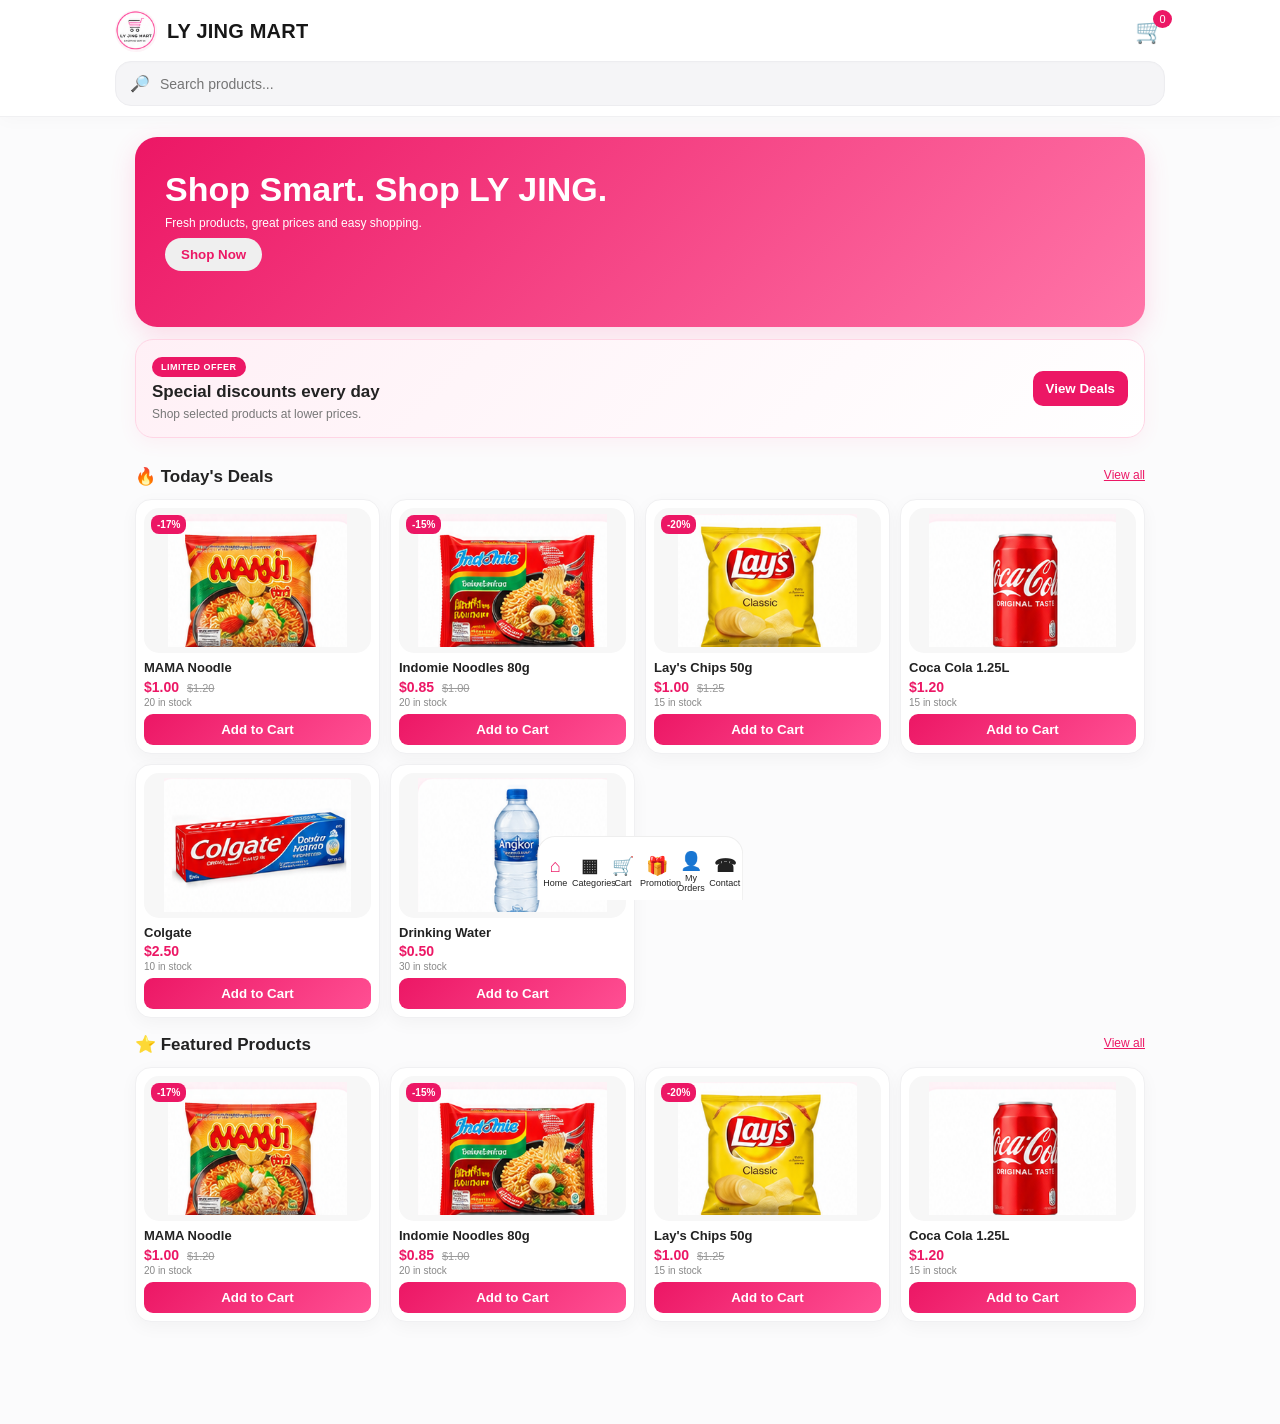
==== index.html @ b3706ae4 "Update index.html" ====
<!DOCTYPE html>
<html lang="en">
<head>
<meta charset="UTF-8">
<meta name="viewport" content="width=device-width,initial-scale=1">
<title>LY JING MART</title>
<style>
:root{--pink:#ec1765;--pink2:#ff4f93;--light:#fff0f6;--text:#171717;--muted:#777;--border:#eeeeef;--surface:#fff}
*{box-sizing:border-box}body{margin:0;background:#fbfbfc;font-family:Arial,sans-serif;color:var(--text);padding-bottom:82px;-webkit-font-smoothing:antialiased}
.top{background:#fff;padding:10px 12px;position:sticky;top:0;z-index:20;border-bottom:1px solid #f0f0f2;box-shadow:0 2px 18px #00000007}
.brand{display:flex;align-items:center;gap:10px}.brand img{width:42px;height:42px;border-radius:50%;object-fit:cover}.brand strong{font-size:20px;font-weight:800;letter-spacing:.2px;flex:1}.cart{font-size:24px;position:relative;cursor:pointer}.badge{position:absolute;right:-7px;top:-7px;background:var(--pink);color:#fff;border-radius:50%;font-size:11px;min-width:19px;text-align:center;padding:3px}
.search{margin-top:9px;background:#f5f5f7;border:1px solid #ededf0;border-radius:16px;padding:12px 14px;display:flex;gap:8px;box-shadow:inset 0 1px 2px #00000004}.search input{border:0;outline:0;background:none;width:100%;font-size:14px}
main{padding:10px 12px;max-width:680px;margin:auto}.banner{height:145px;border-radius:22px;background:linear-gradient(135deg,#ec1765,#ff75a8);box-shadow:0 8px 24px #ff4f9330;color:#fff;padding:25px 20px}.banner h1{margin:0;font-size:23px;line-height:1.1}.banner p{font-size:12px;margin:8px 0}.banner button{border:0;border-radius:20px;padding:9px 16px;color:var(--pink);font-weight:bold}
h2{font-size:17px;margin:16px 0 10px}.cats{display:flex;gap:14px;overflow:auto}.cat{min-width:70px;text-align:center;font-size:11px;cursor:pointer;color:#222}.cat div{width:68px;height:68px;margin:auto;border-radius:20px;background:var(--light);display:flex;align-items:center;justify-content:center;font-size:28px}.cat span{display:block;margin-top:6px}
.promoCard{margin:12px 0;background:linear-gradient(135deg,#fff0f6,#fff);border:1px solid #ffd5e5;border-radius:18px;padding:16px;display:flex;align-items:center;justify-content:space-between;gap:12px;box-shadow:0 5px 18px #ff4f9312}.promoCard h3{margin:5px 0;font-size:17px}.promoCard p{margin:0;color:#777;font-size:12px}.promoTag{display:inline-block;background:var(--pink);color:#fff;border-radius:20px;padding:5px 9px;font-size:9px;font-weight:800;letter-spacing:.5px}.promoCard button{border:0;background:var(--pink);color:#fff;border-radius:10px;padding:10px 13px;font-weight:bold;white-space:nowrap}.head{display:flex;align-items:center;justify-content:space-between}.head h2{margin-bottom:12px}.head a{font-size:12px;color:var(--pink)}
.products{display:grid;grid-template-columns:1fr 1fr;gap:10px}.card{background:#fff;border-radius:16px;padding:8px;box-shadow:0 5px 18px #0000000a;border:1px solid #f0f0f2;transition:.15s}.card:active{transform:scale(.98)}.photo{height:145px;position:relative;border-radius:15px;background:#f7f7f7;display:flex;align-items:center;justify-content:center;overflow:hidden}.photo img{width:92%;height:92%;object-fit:contain}.dealBadge{position:absolute;left:7px;top:7px;z-index:2;background:var(--pink);color:#fff;border-radius:8px;padding:4px 6px;font-size:10px;font-weight:800}.price del{font-size:11px;color:#999;font-weight:400;margin-left:4px}.emoji{font-size:52px}.name{font-size:13px;font-weight:700;margin-top:7px;line-height:1.2}.price{color:var(--pink);font-weight:800;margin-top:3px;font-size:14px}.stock{font-size:10px;color:#888;margin-top:2px}.add{width:100%;border:0;background:linear-gradient(135deg,#ec1765,#ff4f93);color:#fff;border-radius:9px;padding:8px;margin-top:6px;font-weight:bold;cursor:pointer}
.bottom{position:fixed;bottom:0;left:0;right:0;height:64px;background:#fff;border-top:1px solid #eee;display:flex;justify-content:space-around;z-index:30}.nav{border:0;background:none;color:#222;font-size:9px;font-weight:500;cursor:pointer;min-width:16.66%;padding:0}.nav b{color:#222}.nav b{color:inherit}.nav b{display:block;font-size:18px;margin:6px 0 1px}.active{color:#222!important}.nav b{color:#222}.nav.active b{color:var(--pink)}
.page{display:none}.page.active{display:block}.back{border:0;background:none;color:var(--pink);font-size:18px;padding:4px 0 12px;cursor:pointer}
.cartitem{background:#fff;border-radius:13px;padding:9px;margin-bottom:8px;display:flex;align-items:center;gap:10px}.cartpic{width:52px;height:52px;border-radius:10px;background:#f7f7f7;object-fit:contain}.ci{flex:1}.qty{display:flex;align-items:center;gap:6px;margin-top:5px}.qty button{border:0;background:var(--light);border-radius:7px;padding:4px 8px;font-size:14px}.remove{border:0;background:none;color:#999;font-size:18px}
.summary{background:#fff;border-radius:13px;padding:11px;margin-top:9px}.sumrow{display:flex;justify-content:space-between;margin:6px 0;font-size:13px}.total{font-size:16px;font-weight:bold;color:var(--pink);border-top:1px solid #eee;padding-top:10px}.checkout{background:var(--pink);color:#fff;border:0;border-radius:11px;padding:11px;width:100%;font-weight:bold;margin-top:9px;font-size:14px;cursor:pointer}
.form{background:#fff;border-radius:13px;padding:11px}.form label{font-size:11px;font-weight:bold;display:block;margin:9px 0 5px}.form input,.form select,.form textarea{width:100%;padding:9px;border:1px solid #ddd;border-radius:9px;font-size:14px}.form textarea{min-height:60px;resize:vertical}.choice{display:flex;gap:10px}.choice button{flex:1;padding:9px;border:1px solid #ddd;background:#fff;border-radius:9px}.choice button.selected{border-color:var(--pink);background:var(--light);color:var(--pink);font-weight:bold}
.modal{position:fixed;inset:0;background:#0008;z-index:50;display:none;align-items:flex-end}.modal.show{display:flex}.sheet{background:#fff;width:100%;max-height:90vh;overflow:auto;border-radius:20px 20px 0 0;padding:18px}.sheet .bigpic{height:230px;text-align:center}.sheet .bigpic img{height:100%;max-width:100%;object-fit:contain}.close{float:right;border:0;background:#eee;border-radius:50%;width:32px;height:32px}
.contactBtn{display:block;text-decoration:none;background:var(--light);color:#222;border:1px solid #ffd1e2;border-radius:11px;padding:12px;margin-top:10px;font-weight:bold}.contactBtn:hover{background:#ffe5ef}
.empty{text-align:center;padding:45px 20px;color:#777;background:#fff;border-radius:16px;border:1px solid #eee}.success{text-align:center;background:#fff;border-radius:16px;padding:24px 16px;margin-top:14px;box-shadow:0 5px 20px #00000008}.success .check{font-size:50px;color:#2dbb70}
@media(min-width:700px){main{max-width:1050px;margin:auto;padding:20px}.top{padding-left:max(15px,calc((100% - 1050px)/2));padding-right:max(15px,calc((100% - 1050px)/2))}.products{grid-template-columns:repeat(4,1fr)}.cats{justify-content:flex-start}.banner{height:190px;padding:34px 30px}.banner h1{font-size:34px}.bottom{max-width:700px;left:50%;right:auto;transform:translateX(-50%);border:1px solid #eee;border-bottom:0;border-radius:18px 18px 0 0}}
@media(max-width:420px){
  body{padding-bottom:70px}
  main{padding:8px 10px}
  .top{padding:9px 10px}
  .brand img{width:40px;height:40px}
  .brand strong{font-size:18px}
  .search{padding:9px 11px}
  .banner{height:135px;padding:19px 16px;border-radius:18px}
  .banner h1{font-size:22px}
  .banner p{font-size:11px}
  .banner button{padding:8px 13px;font-size:12px}
  h2{font-size:16px;margin:14px 0 9px}
  .products{gap:8px}
  .card{padding:7px;border-radius:14px}
  .photo{height:132px;border-radius:12px}
  .photo img{width:94%;height:94%}
  .name{font-size:12px;margin-top:6px}
  .price{font-size:13px}
  .stock{font-size:9px}
  .add{padding:7px 4px;font-size:11px;margin-top:5px}
  .promoCard{padding:11px;margin:10px 0;border-radius:14px}
  .promoCard h3{font-size:14px}
  .promoCard p{font-size:10px}
  .promoCard button{padding:8px 10px;font-size:11px}
  .bottom{height:64px}
  .cartitem{padding:8px;margin-bottom:7px}
  .cartpic{width:48px;height:48px}
  .ci b{font-size:12px}
  .qty button{padding:3px 7px;font-size:13px}
  .summary{padding:9px;margin-top:7px}
  .sumrow{font-size:12px;margin:5px 0}
  .total{font-size:15px}
  .checkout{padding:10px;font-size:13px;margin-top:7px}
  .form{padding:9px}
  .form label{margin:7px 0 4px}
  .form input,.form select,.form textarea{padding:8px;font-size:13px}
  .form textarea{min-height:52px}
  .success{padding:20px 14px;margin-top:10px}
  .success .check{font-size:46px}
}
.categoryProductsTitle{font-size:17px;font-weight:800;margin:20px 0 12px}
</style>
</head>
<body>
<header class="top">
<div class="brand"><img src="logo.png" onerror="this.style.display='none'"><strong>LY JING MART</strong><div class="cart" onclick="openPage('cart')">🛒<span class="badge" id="count">0</span></div></div>
<div class="search">🔎<input id="search" placeholder="Search products..."></div>
</header>

<main>
<section id="home" class="page active">
<section class="banner"><h1>Shop Smart. Shop LY JING.</h1><p>Fresh products, great prices and easy shopping.</p><button onclick="document.getElementById('products').scrollIntoView({behavior:'smooth'})">Shop Now</button></section>

<div class="promoCard">
  <div><div class="promoTag">LIMITED OFFER</div><h3>Special discounts every day</h3><p>Shop selected products at lower prices.</p></div>
  <button onclick="openPage('promotion')">View Deals</button>
</div>
<div class="head"><h2>🔥 Today's Deals</h2><a href="#" onclick="showAllProducts();return false;">View all</a></div><div class="products" id="products"></div>
<div class="head"><h2>⭐ Featured Products</h2><a href="#" onclick="showAllProducts();return false;">View all</a></div><div class="products" id="featured"></div>
</section>

<section id="categories" class="page">
<button class="back" onclick="openPage('home')">← Home</button>
<h2>Categories</h2><p style="color:#777;font-size:13px;margin-top:-5px">Browse products by category</p>
<div class="cats" style="display:grid;grid-template-columns:repeat(3,1fr);gap:18px;overflow:visible">
<div class="cat" onclick="filterCategory('Food')"><div>🍜</div><span>Food</span></div>
<div class="cat" onclick="filterCategory('Drinks')"><div>🥤</div><span>Drinks</span></div>
<div class="cat" onclick="filterCategory('Snacks')"><div>🍿</div><span>Snacks</span></div>
<div class="cat" onclick="filterCategory('Personal Care')"><div>🧴</div><span>Personal Care</span></div>
<div class="cat" onclick="filterCategory('Home')"><div>🏠</div><span>Home</span></div>
<div class="cat" onclick="filterCategory('Baby')"><div>👶</div><span>Baby</span></div>
<div class="cat" onclick="filterDiscounts()"><div style="background:#ffe0ec">🏷️</div><span>Discount</span></div>
</div>
<div id="categoryProducts" style="margin-top:24px"></div>
</section>

<section id="cart" class="page"><button class="back" onclick="openPage('home')">← Continue Shopping</button><h2>Shopping Cart</h2><div id="cartList"></div><div id="cartSummary"></div></section>

<section id="checkoutPage" class="page"><button class="back" onclick="openPage('cart')">← Cart</button><h2>Checkout</h2>
<div class="form">
<label>Full Name</label><input id="customerName" placeholder="Your name">
<label>Phone *</label><input id="customerPhone" type="tel" placeholder="Phone number">
<label>Delivery or Pickup</label><div class="choice"><button id="deliveryBtn" class="selected" onclick="setMethod('Delivery')">🚚 Delivery</button><button id="pickupBtn" onclick="setMethod('Pickup')">🏪 Pickup</button></div>
<div id="deliveryFields"><label>Province</label><select id="province"><option value="">Select province</option><option>Phnom Penh</option><option>Banteay Meanchey</option><option>Battambang</option><option>Kampong Cham</option><option>Kampong Chhnang</option><option>Kampong Speu</option><option>Kampong Thom</option><option>Kampot</option><option>Kandal</option><option>Kep</option><option>Koh Kong</option><option>Kratie</option><option>Mondulkiri</option><option>Oddar Meanchey</option><option>Pailin</option><option>Preah Sihanouk</option><option>Preah Vihear</option><option>Pursat</option><option>Ratanakiri</option><option>Siem Reap</option><option>Stung Treng</option><option>Svay Rieng</option><option>Takeo</option><option>Tboung Khmum</option></select></div>
<div id="pickupFields" style="display:none"><label>Pickup location</label><div>LY JING MART pickup point — <a href="https://maps.app.goo.gl/8E3JCaY7MLfHdtUB6?g_st=ic" target="_blank">Open map</a></div></div>
<label>Remark / House number / Street / Landmark</label><textarea id="remark" placeholder="Example: House 25, Street 271, near..."></textarea>
</div>
<div id="checkoutSummary" class="summary"></div><button class="checkout" onclick="placeOrder()">Confirm Order</button>
</section>

<section id="success" class="page"><div class="success"><div class="check">✓</div><h2>Order Placed Successfully!</h2><p id="orderNumber"></p><p>Thank you for your order. We will contact you soon.</p><button class="checkout" onclick="openPage('home')">Continue Shopping</button></div></section>


<section id="contact" class="page">
<button class="back" onclick="openPage('home')">← Home</button>
<h2>Contact LY JING MART</h2>
<div class="summary">
  <h3 style="margin-top:0">Contact LY JING MART</h3>
  <p style="color:#666">For orders, delivery and product information.</p>
  <a class="contactBtn" href="tel:069875200">📞 Call 069 875 200</a>
  <a class="contactBtn" href="https://t.me/lyjingmart" target="_blank">✈️ Telegram @lyjingmart</a>
  <a class="contactBtn" href="https://www.facebook.com/share/1EiS7bVU8i/?mibextid=wwXIfr" target="_blank">f Facebook</a>
</div>
<div class="summary">
  <b>Pickup Location</b>
  <p>LY JING MART pickup point</p>
  <a href="https://maps.app.goo.gl/8E3JCaY7MLfHdtUB6?g_st=ic" target="_blank">📍 Open Google Maps</a>
</div>
</section>

<section id="promotion" class="page"><button class="back" onclick="openPage('home')">← Home</button><h2>🎁 Promotion</h2><div class="banner"><h2>Special Offers</h2><p>Check LY JING MART for our latest promotions.</p><button class="checkout" onclick="openPage('contact')">Contact Us</button></div></section>
<section id="orders" class="page"><h2>👤 My Orders</h2><div class="empty">Your orders will appear here.</div></section>
</main>

<nav class="bottom">
<button class="nav active" onclick="openPage('home',this)"><b>⌂</b>Home</button>
<button class="nav" onclick="openPage('categories',this)"><b>▦</b>Categories</button>
<button class="nav" onclick="openPage('cart',this)"><b>🛒</b>Cart</button>
<button class="nav" onclick="openPage('promotion',this)"><b>🎁</b>Promotion</button>
<button class="nav" onclick="openPage('orders',this)"><b>👤</b>My Orders</button>
<button class="nav" onclick="openPage('contact',this)"><b>☎</b>Contact</button>
</nav>

<div id="productModal" class="modal" onclick="if(event.target===this)closeModal()"><div class="sheet"><button class="close" onclick="closeModal()">✕</button><div id="detail"></div></div></div>

<script src="https://telegram.org/js/telegram-web-app.js"></script>
<script>
const ORDER_API_URL="https://script.google.com/macros/s/AKfycbz5xwcHaE1sLcV_9Fpp8_5-9snWlYZa6lJSLKM-M2pgAH6VmWHIvnVwhT84BG8kj/exec";
const tg=window.Telegram?.WebApp||null;
if(tg){tg.ready();tg.expand();}
const TELEGRAM_INIT_DATA=tg?tg.initData:"";
const products=[
{id:1,name:"MAMA Noodle",price:1,oldPrice:1.2,cat:"Food",img:"mama.png",e:"🍜",stock:20},
{id:2,name:"Indomie Noodles 80g",price:.85,oldPrice:1,cat:"Food",img:"indomie.png",e:"🍜",stock:20},
{id:3,name:"Lay's Chips 50g",price:1,oldPrice:1.25,cat:"Snacks",img:"lays.png",e:"🥔",stock:15},
{id:4,name:"Coca Cola 1.25L",price:1.2,cat:"Drinks",img:"coke.png",e:"🥤",stock:15},
{id:5,name:"Colgate",price:2.5,cat:"Personal Care",img:"colgate.png",e:"🪥",stock:10},
{id:6,name:"Drinking Water",price:.5,cat:"Drinks",img:"water.png",e:"💧",stock:30}
];
let cart=JSON.parse(localStorage.getItem("lyjing_cart")||"[]");
let method="Delivery";

function save(){localStorage.setItem("lyjing_cart",JSON.stringify(cart));updateCount()}
function updateCount(){count.textContent=cart.reduce((s,x)=>s+x.qty,0)}
function card(p){const disc=p.oldPrice&&p.oldPrice>p.price?Math.round((1-p.price/p.oldPrice)*100):0;return `<div class="card" onclick="openDetail(${p.id})"><div class="photo">${disc?`<span class="dealBadge">-${disc}%</span>`:""}<img src="${p.img}" onerror="this.outerHTML='<div class=emoji>${p.e}</div>'"></div><div class="name">${p.name}</div><div class="price">$${p.price.toFixed(2)} ${p.oldPrice&&p.oldPrice>p.price?`<del>$${p.oldPrice.toFixed(2)}</del>`:""}</div><div class="stock">${p.stock} in stock</div><button class="add" onclick="event.stopPropagation();add(${p.id})">Add to Cart</button></div>`}
function render(a=products){productsBox.innerHTML=a.map(card).join("");featured.innerHTML=a.slice(0,4).map(card).join("")}
function showAllProducts(){render(products);document.getElementById("products").scrollIntoView({behavior:"smooth"});}
function filterCategory(cat){
  const filtered=products.filter(p=>p.cat===cat);
  categoryProducts.innerHTML=filtered.length
    ? '<div class="products">'+filtered.map(card).join("")+'</div>'
    : '<div class="empty">No products in this category yet.</div>';
  categoryProducts.scrollIntoView({behavior:"smooth",block:"start"});
}
function filterDiscounts(){
  const filtered=products.filter(p=>p.oldPrice&&p.oldPrice>p.price);
  categoryProducts.innerHTML='<h3 style="margin:0 0 12px">🏷️ Discount Products</h3><div class="products">'+filtered.map(card).join("")+'</div>';
  categoryProducts.scrollIntoView({behavior:"smooth",block:"start"});
}
function add(id){let p=products.find(x=>x.id===id),x=cart.find(x=>x.id===id);if(x)x.qty++;else cart.push({id:p.id,name:p.name,price:p.price,img:p.img,e:p.e,qty:1});save()}
function openDetail(id){let p=products.find(x=>x.id===id);detail.innerHTML=`<div class="bigpic"><img src="${p.img}" onerror="this.outerHTML='<div class=emoji>${p.e}</div>'"></div><h2>${p.name}</h2><div class="price">$${p.price.toFixed(2)}</div><div class="stock">${p.stock} in stock</div><button class="checkout" onclick="add(${p.id});closeModal()">Add to Cart</button>`;productModal.classList.add("show")}
function closeModal(){productModal.classList.remove("show")}
function openPage(id,btn){document.querySelectorAll(".page").forEach(x=>x.classList.remove("active"));document.getElementById(id).classList.add("active");document.querySelectorAll(".nav").forEach(x=>x.classList.remove("active"));if(btn)btn.classList.add("active");else if(id==="categories")document.querySelectorAll(".nav")[1].classList.add("active");if(id==="cart")renderCart();if(id==="checkoutPage")renderCheckout();window.scrollTo(0,0)}
function renderCart(){if(!cart.length){cartList.innerHTML='<div class="empty">Your cart is empty.</div>';cartSummary.innerHTML="";return}cartList.innerHTML=cart.map(x=>`<div class="cartitem"><img class="cartpic" src="${x.img}" onerror="this.style.display='none'"><div class="ci"><b>${x.name}</b><div class="price">$${x.price.toFixed(2)}</div><div class="qty"><button onclick="changeQty(${x.id},-1)">−</button><span>${x.qty}</span><button onclick="changeQty(${x.id},1)">+</button><button class="remove" onclick="removeItem(${x.id})">🗑</button></div></div></div>`).join("");let subtotal=cart.reduce((s,x)=>s+x.price*x.qty,0);cartSummary.innerHTML=`<div class="summary"><div class="sumrow"><span>Items</span><span>$${subtotal.toFixed(2)}</span></div><div class="sumrow"><span>Delivery fee</span><span>Calculated at checkout</span></div><div class="sumrow total"><span>Total</span><span>$${subtotal.toFixed(2)}</span></div><button class="checkout" onclick="openPage('checkoutPage')">Checkout →</button></div>`}
function changeQty(id,n){let x=cart.find(x=>x.id===id);if(!x)return;x.qty+=n;if(x.qty<=0)cart=cart.filter(x=>x.id!==id);save();renderCart()}
function removeItem(id){cart=cart.filter(x=>x.id!==id);save();renderCart()}
function setMethod(m){method=m;deliveryBtn.classList.toggle("selected",m==="Delivery");pickupBtn.classList.toggle("selected",m==="Pickup");deliveryFields.style.display=m==="Delivery"?"block":"none";pickupFields.style.display=m==="Pickup"?"block":"none";renderCheckout()}
function deliveryFee(){if(method==="Pickup")return 0;return province.value==="Phnom Penh"?1.5:2.5}
function renderCheckout(){let sub=cart.reduce((s,x)=>s+x.price*x.qty,0),fee=deliveryFee();checkoutSummary.innerHTML=`<div class="sumrow"><span>Items</span><span>$${sub.toFixed(2)}</span></div><div class="sumrow"><span>Delivery Fee</span><span>$${fee.toFixed(2)}</span></div><div class="sumrow total"><span>Total</span><span>$${(sub+fee).toFixed(2)}</span></div>`}
async function placeOrder(){
if(!cart.length){alert("Your cart is empty.");return}
if(!TELEGRAM_INIT_DATA){alert("Please open LY JING MART from Telegram using the Shop Now button.");return}
if(!customerPhone.value.trim()){alert("Please enter your phone number.");customerPhone.focus();return}
if(method==="Delivery"&&!province.value){alert("Please select your province.");province.focus();return}

const subtotal=cart.reduce((sum,x)=>sum+x.price*x.qty,0);
const fee=deliveryFee();
const total=Number((subtotal+fee).toFixed(2));
const tgUser=tg?.initDataUnsafe?.user||{};
const orderId="LJM"+Date.now().toString().slice(-6);

const order={
 orderId:orderId,
 customer:{
   name:customerName.value.trim()||[tgUser.first_name||"",tgUser.last_name||""].join(" ").trim(),
   phone:customerPhone.value.trim()
 },
 delivery:method,
 province:method==="Pickup"?"":province.value,
 deliveryFee:fee,
 subtotal:subtotal,
 total:total,
 note:remark.value.trim(),
 items:cart.map(x=>({id:x.id,name:x.name,price:x.price,qty:x.qty}))
};

try{
 const btn=document.querySelector('#checkoutPage .checkout');
 if(btn)btn.disabled=true;
 if(btn)btn.textContent="Sending Order...";
 const response=await fetch(ORDER_API_URL,{
   method:"POST",
   headers:{"Content-Type":"text/plain;charset=utf-8"},
   body:JSON.stringify({initData:TELEGRAM_INIT_DATA,order:order})
 });
 const result=await response.json();
 if(!result.success) throw new Error(result.error||"Order server rejected the order.");
 cart=[];save();
 orderNumber.textContent="Order Number: #"+(result.orderId||orderId);
 openPage("success");
}catch(error){
 console.error(error);
 alert("Order could not be sent.\n\n"+error.message);
}finally{
 const btn=document.querySelector('#checkoutPage .checkout');
 if(btn){btn.disabled=false;btn.textContent="Confirm Order";}
}
}
const categoryProducts=document.getElementById("categoryProducts"),productsBox=document.getElementById("products"),featured=document.getElementById("featured"),count=document.getElementById("count"),cartList=document.getElementById("cartList"),cartSummary=document.getElementById("cartSummary"),checkoutSummary=document.getElementById("checkoutSummary"),productModal=document.getElementById("productModal"),detail=document.getElementById("detail"),deliveryBtn=document.getElementById("deliveryBtn"),pickupBtn=document.getElementById("pickupBtn"),deliveryFields=document.getElementById("deliveryFields"),pickupFields=document.getElementById("pickupFields"),province=document.getElementById("province"),customerPhone=document.getElementById("customerPhone"),customerName=document.getElementById("customerName"),remark=document.getElementById("remark"),orderNumber=document.getElementById("orderNumber");
document.getElementById("search").oninput=e=>{let q=e.target.value.toLowerCase();render(products.filter(p=>(p.name+" "+p.cat).toLowerCase().includes(q)))};
province.onchange=renderCheckout;
render();updateCount();
</script>
</body></html>
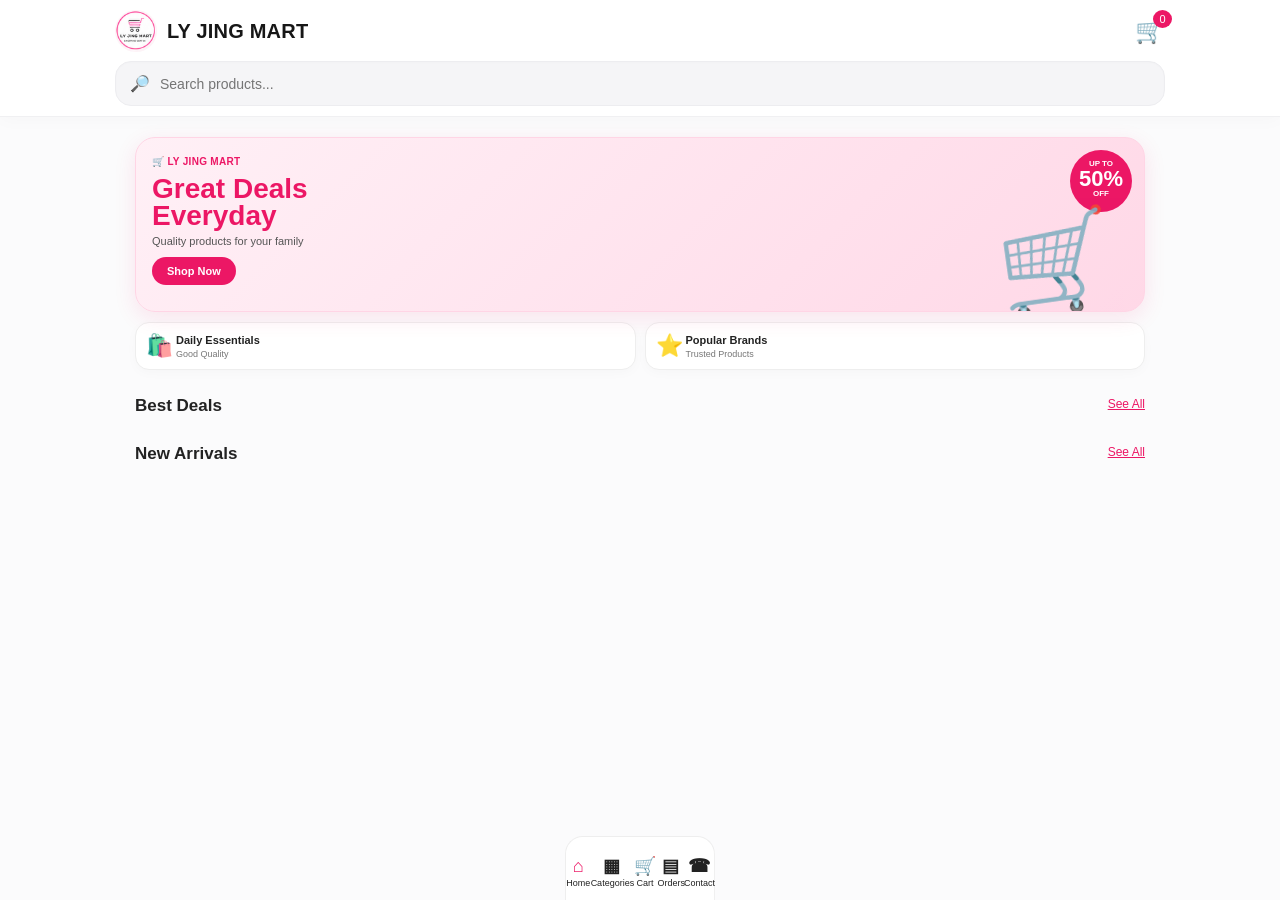
==== commit a51b5d22: "Update index.html" ====
--- a/index.html
+++ b/index.html
@@ -65,7 +65,17 @@
 }
 .categoryProductsTitle{font-size:17px;font-weight:800;margin:20px 0 12px}
 </style>
-</head>
+<style>
+.hero{height:175px;border-radius:20px;background:linear-gradient(135deg,#fff0f6,#ffd8e7);position:relative;overflow:hidden;padding:18px 16px;box-shadow:0 6px 22px #ec17651a;border:1px solid #ffd5e5}
+.heroText{position:relative;z-index:3}.heroBrand{font-size:10px;font-weight:800;color:#ec1765;letter-spacing:.3px}.hero h1{margin:8px 0 5px;font-size:28px;line-height:.98;color:#ec1765}.hero p{margin:0 0 10px;font-size:11px;color:#555}.hero button{border:0;background:#ec1765;color:#fff;border-radius:18px;padding:8px 15px;font-weight:800;font-size:11px}.heroDeal{position:absolute;right:12px;top:12px;background:#ec1765;color:#fff;border-radius:50%;width:62px;height:62px;text-align:center;padding-top:10px;font-size:8px;font-weight:700;line-height:1}.heroDeal strong{font-size:22px}.heroBasket{position:absolute;right:28px;bottom:-8px;font-size:95px;transform:rotate(-8deg);opacity:.9}
+.quickTiles{display:grid;grid-template-columns:1fr 1fr;gap:9px;margin:10px 0}.quickTile{background:#fff;border:1px solid #eee;border-radius:14px;padding:10px;display:grid;grid-template-columns:30px 1fr;align-items:center;box-shadow:0 3px 12px #00000006}.quickTile span{grid-row:1/3;font-size:22px}.quickTile b{font-size:11px}.quickTile small{font-size:9px;color:#777;margin-top:2px}
+.categoryGrid{display:grid;grid-template-columns:repeat(2,1fr);gap:10px}.categoryCard{background:#fff;border:1px solid #eee;border-radius:16px;padding:13px;text-align:center;box-shadow:0 4px 14px #00000007;cursor:pointer}.categoryCard div{height:88px;border-radius:13px;background:#f8f8fa;display:flex;align-items:center;justify-content:center;font-size:45px;margin-bottom:7px}.categoryCard b{font-size:12px}.discountCat div{background:#fff0f6;color:#ec1765}
+.cartTitle{display:flex;align-items:center;justify-content:space-between}
+.checkoutTitle{font-size:20px;font-weight:800;margin:6px 0 14px}
+.orderReview{background:#fff;border:1px solid #eee;border-radius:14px;padding:10px;margin-top:10px}
+.reviewItem{display:flex;align-items:center;gap:8px;padding:7px 0;border-bottom:1px solid #f0f0f0}.reviewItem:last-child{border-bottom:0}.reviewItem img{width:40px;height:40px;object-fit:contain;background:#f7f7f7;border-radius:8px}.reviewItem .rv{flex:1;font-size:11px}.reviewItem .rv small{display:block;color:#888;margin-top:2px}
+@media(max-width:420px){.hero{height:150px;padding:15px}.hero h1{font-size:24px}.heroDeal{width:55px;height:55px;font-size:7px}.heroDeal strong{font-size:19px}.heroBasket{font-size:78px;right:20px}.quickTile{padding:8px}.categoryCard div{height:72px;font-size:38px}}
+</style></head>
 <body>
 <header class="top">
 <div class="brand"><img src="logo.png" onerror="this.style.display='none'"><strong>LY JING MART</strong><div class="cart" onclick="openPage('cart')">🛒<span class="badge" id="count">0</span></div></div>
@@ -74,29 +84,42 @@
 
 <main>
 <section id="home" class="page active">
-<section class="banner"><h1>Shop Smart. Shop LY JING.</h1><p>Fresh products, great prices and easy shopping.</p><button onclick="document.getElementById('products').scrollIntoView({behavior:'smooth'})">Shop Now</button></section>
-
-<div class="promoCard">
-  <div><div class="promoTag">LIMITED OFFER</div><h3>Special discounts every day</h3><p>Shop selected products at lower prices.</p></div>
-  <button onclick="openPage('promotion')">View Deals</button>
-</div>
-<div class="head"><h2>🔥 Today's Deals</h2><a href="#" onclick="showAllProducts();return false;">View all</a></div><div class="products" id="products"></div>
-<div class="head"><h2>⭐ Featured Products</h2><a href="#" onclick="showAllProducts();return false;">View all</a></div><div class="products" id="featured"></div>
+<section class="hero">
+  <div class="heroText">
+    <div class="heroBrand">🛒 LY JING MART</div>
+    <h1>Great Deals<br>Everyday</h1>
+    <p>Quality products for your family</p>
+    <button onclick="showAllProducts()">Shop Now</button>
+  </div>
+  <div class="heroDeal">UP TO<br><strong>50%</strong><br>OFF</div>
+  <div class="heroBasket">🛒</div>
+</section>
+
+<div class="quickTiles">
+  <div class="quickTile"><span>🛍️</span><b>Daily Essentials</b><small>Good Quality</small></div>
+  <div class="quickTile"><span>⭐</span><b>Popular Brands</b><small>Trusted Products</small></div>
+</div>
+
+<div class="head"><h2>Best Deals</h2><a href="#" onclick="filterDiscountsFromHome();return false;">See All</a></div>
+<div class="products" id="homeDeals"></div>
+
+<div class="head"><h2>New Arrivals</h2><a href="#" onclick="showAllProducts();return false;">See All</a></div>
+<div class="products" id="homeNew"></div>
 </section>
 
 <section id="categories" class="page">
-<button class="back" onclick="openPage('home')">← Home</button>
-<h2>Categories</h2><p style="color:#777;font-size:13px;margin-top:-5px">Browse products by category</p>
-<div class="cats" style="display:grid;grid-template-columns:repeat(3,1fr);gap:18px;overflow:visible">
-<div class="cat" onclick="filterCategory('Food')"><div>🍜</div><span>Food</span></div>
-<div class="cat" onclick="filterCategory('Drinks')"><div>🥤</div><span>Drinks</span></div>
-<div class="cat" onclick="filterCategory('Snacks')"><div>🍿</div><span>Snacks</span></div>
-<div class="cat" onclick="filterCategory('Personal Care')"><div>🧴</div><span>Personal Care</span></div>
-<div class="cat" onclick="filterCategory('Home')"><div>🏠</div><span>Home</span></div>
-<div class="cat" onclick="filterCategory('Baby')"><div>👶</div><span>Baby</span></div>
-<div class="cat" onclick="filterDiscounts()"><div style="background:#ffe0ec">🏷️</div><span>Discount</span></div>
-</div>
-<div id="categoryProducts" style="margin-top:24px"></div>
+<h2>Categories</h2>
+<p style="color:#777;font-size:12px;margin-top:-5px">Shop by category</p>
+<div class="categoryGrid">
+<div class="categoryCard" onclick="filterCategory('Food')"><div>🍜</div><b>Food</b></div>
+<div class="categoryCard" onclick="filterCategory('Drinks')"><div>🥤</div><b>Drinks</b></div>
+<div class="categoryCard" onclick="filterCategory('Snacks')"><div>🍿</div><b>Snacks</b></div>
+<div class="categoryCard" onclick="filterCategory('Personal Care')"><div>🧴</div><b>Personal Care</b></div>
+<div class="categoryCard" onclick="filterCategory('Home')"><div>🏠</div><b>Home</b></div>
+<div class="categoryCard" onclick="filterCategory('Baby')"><div>👶</div><b>Baby</b></div>
+<div class="categoryCard discountCat" onclick="filterDiscounts()"><div>🏷️</div><b>Discount</b></div>
+</div>
+<div id="categoryProducts" style="margin-top:20px"></div>
 </section>
 
 <section id="cart" class="page"><button class="back" onclick="openPage('home')">← Continue Shopping</button><h2>Shopping Cart</h2><div id="cartList"></div><div id="cartSummary"></div></section>
@@ -133,7 +156,6 @@
 </div>
 </section>
 
-<section id="promotion" class="page"><button class="back" onclick="openPage('home')">← Home</button><h2>🎁 Promotion</h2><div class="banner"><h2>Special Offers</h2><p>Check LY JING MART for our latest promotions.</p><button class="checkout" onclick="openPage('contact')">Contact Us</button></div></section>
 <section id="orders" class="page"><h2>👤 My Orders</h2><div class="empty">Your orders will appear here.</div></section>
 </main>
 
@@ -141,8 +163,7 @@
 <button class="nav active" onclick="openPage('home',this)"><b>⌂</b>Home</button>
 <button class="nav" onclick="openPage('categories',this)"><b>▦</b>Categories</button>
 <button class="nav" onclick="openPage('cart',this)"><b>🛒</b>Cart</button>
-<button class="nav" onclick="openPage('promotion',this)"><b>🎁</b>Promotion</button>
-<button class="nav" onclick="openPage('orders',this)"><b>👤</b>My Orders</button>
+<button class="nav" onclick="openPage('orders',this)"><b>▤</b>Orders</button>
 <button class="nav" onclick="openPage('contact',this)"><b>☎</b>Contact</button>
 </nav>
 
@@ -168,7 +189,12 @@
 function save(){localStorage.setItem("lyjing_cart",JSON.stringify(cart));updateCount()}
 function updateCount(){count.textContent=cart.reduce((s,x)=>s+x.qty,0)}
 function card(p){const disc=p.oldPrice&&p.oldPrice>p.price?Math.round((1-p.price/p.oldPrice)*100):0;return `<div class="card" onclick="openDetail(${p.id})"><div class="photo">${disc?`<span class="dealBadge">-${disc}%</span>`:""}<img src="${p.img}" onerror="this.outerHTML='<div class=emoji>${p.e}</div>'"></div><div class="name">${p.name}</div><div class="price">$${p.price.toFixed(2)} ${p.oldPrice&&p.oldPrice>p.price?`<del>$${p.oldPrice.toFixed(2)}</del>`:""}</div><div class="stock">${p.stock} in stock</div><button class="add" onclick="event.stopPropagation();add(${p.id})">Add to Cart</button></div>`}
-function render(a=products){productsBox.innerHTML=a.map(card).join("");featured.innerHTML=a.slice(0,4).map(card).join("")}
+function render(a=products){
+  productsBox.innerHTML=a.map(card).join("");
+  featured.innerHTML=a.slice(0,4).map(card).join("");
+  if(document.getElementById("homeDeals")) homeDeals.innerHTML=products.filter(p=>p.oldPrice&&p.oldPrice>p.price).slice(0,4).map(card).join("");
+  if(document.getElementById("homeNew")) homeNew.innerHTML=products.slice().reverse().slice(0,4).map(card).join("");
+}
 function showAllProducts(){render(products);document.getElementById("products").scrollIntoView({behavior:"smooth"});}
 function filterCategory(cat){
   const filtered=products.filter(p=>p.cat===cat);
@@ -177,6 +203,7 @@
     : '<div class="empty">No products in this category yet.</div>';
   categoryProducts.scrollIntoView({behavior:"smooth",block:"start"});
 }
+function filterDiscountsFromHome(){openPage("categories");filterDiscounts();}
 function filterDiscounts(){
   const filtered=products.filter(p=>p.oldPrice&&p.oldPrice>p.price);
   categoryProducts.innerHTML='<h3 style="margin:0 0 12px">🏷️ Discount Products</h3><div class="products">'+filtered.map(card).join("")+'</div>';
@@ -223,16 +250,39 @@
  const btn=document.querySelector('#checkoutPage .checkout');
  if(btn)btn.disabled=true;
  if(btn)btn.textContent="Sending Order...";
- const response=await fetch(ORDER_API_URL,{
-   method:"POST",
-   headers:{"Content-Type":"text/plain;charset=utf-8"},
-   body:JSON.stringify({initData:TELEGRAM_INIT_DATA,order:order})
- });
- const result=await response.json();
- if(!result.success) throw new Error(result.error||"Order server rejected the order.");
+ const frame=document.createElement("iframe");
+ frame.name="lyjing_order_frame";
+ frame.style.display="none";
+ document.body.appendChild(frame);
+
+ const form=document.createElement("form");
+ form.method="POST";
+ form.action=ORDER_API_URL;
+ form.target="lyjing_order_frame";
+ form.style.display="none";
+
+ const initInput=document.createElement("input");
+ initInput.name="initData";
+ initInput.value=TELEGRAM_INIT_DATA;
+
+ const orderInput=document.createElement("input");
+ orderInput.name="order";
+ orderInput.value=JSON.stringify(order);
+
+ form.appendChild(initInput);
+ form.appendChild(orderInput);
+ document.body.appendChild(form);
+ form.submit();
+
+ await new Promise(resolve=>setTimeout(resolve,1800));
+
  cart=[];save();
- orderNumber.textContent="Order Number: #"+(result.orderId||orderId);
+ orderNumber.textContent="Order Number: #"+orderId;
  openPage("success");
+
+ setTimeout(()=>{
+   try{frame.remove();form.remove();}catch(e){}
+ },3000);
 }catch(error){
  console.error(error);
  alert("Order could not be sent.\n\n"+error.message);
@@ -241,7 +291,7 @@
  if(btn){btn.disabled=false;btn.textContent="Confirm Order";}
 }
 }
-const categoryProducts=document.getElementById("categoryProducts"),productsBox=document.getElementById("products"),featured=document.getElementById("featured"),count=document.getElementById("count"),cartList=document.getElementById("cartList"),cartSummary=document.getElementById("cartSummary"),checkoutSummary=document.getElementById("checkoutSummary"),productModal=document.getElementById("productModal"),detail=document.getElementById("detail"),deliveryBtn=document.getElementById("deliveryBtn"),pickupBtn=document.getElementById("pickupBtn"),deliveryFields=document.getElementById("deliveryFields"),pickupFields=document.getElementById("pickupFields"),province=document.getElementById("province"),customerPhone=document.getElementById("customerPhone"),customerName=document.getElementById("customerName"),remark=document.getElementById("remark"),orderNumber=document.getElementById("orderNumber");
+const categoryProducts=document.getElementById("categoryProducts"),homeDeals=document.getElementById("homeDeals"),homeNew=document.getElementById("homeNew"),productsBox=document.getElementById("products"),featured=document.getElementById("featured"),count=document.getElementById("count"),cartList=document.getElementById("cartList"),cartSummary=document.getElementById("cartSummary"),checkoutSummary=document.getElementById("checkoutSummary"),productModal=document.getElementById("productModal"),detail=document.getElementById("detail"),deliveryBtn=document.getElementById("deliveryBtn"),pickupBtn=document.getElementById("pickupBtn"),deliveryFields=document.getElementById("deliveryFields"),pickupFields=document.getElementById("pickupFields"),province=document.getElementById("province"),customerPhone=document.getElementById("customerPhone"),customerName=document.getElementById("customerName"),remark=document.getElementById("remark"),orderNumber=document.getElementById("orderNumber");
 document.getElementById("search").oninput=e=>{let q=e.target.value.toLowerCase();render(products.filter(p=>(p.name+" "+p.cat).toLowerCase().includes(q)))};
 province.onchange=renderCheckout;
 render();updateCount();
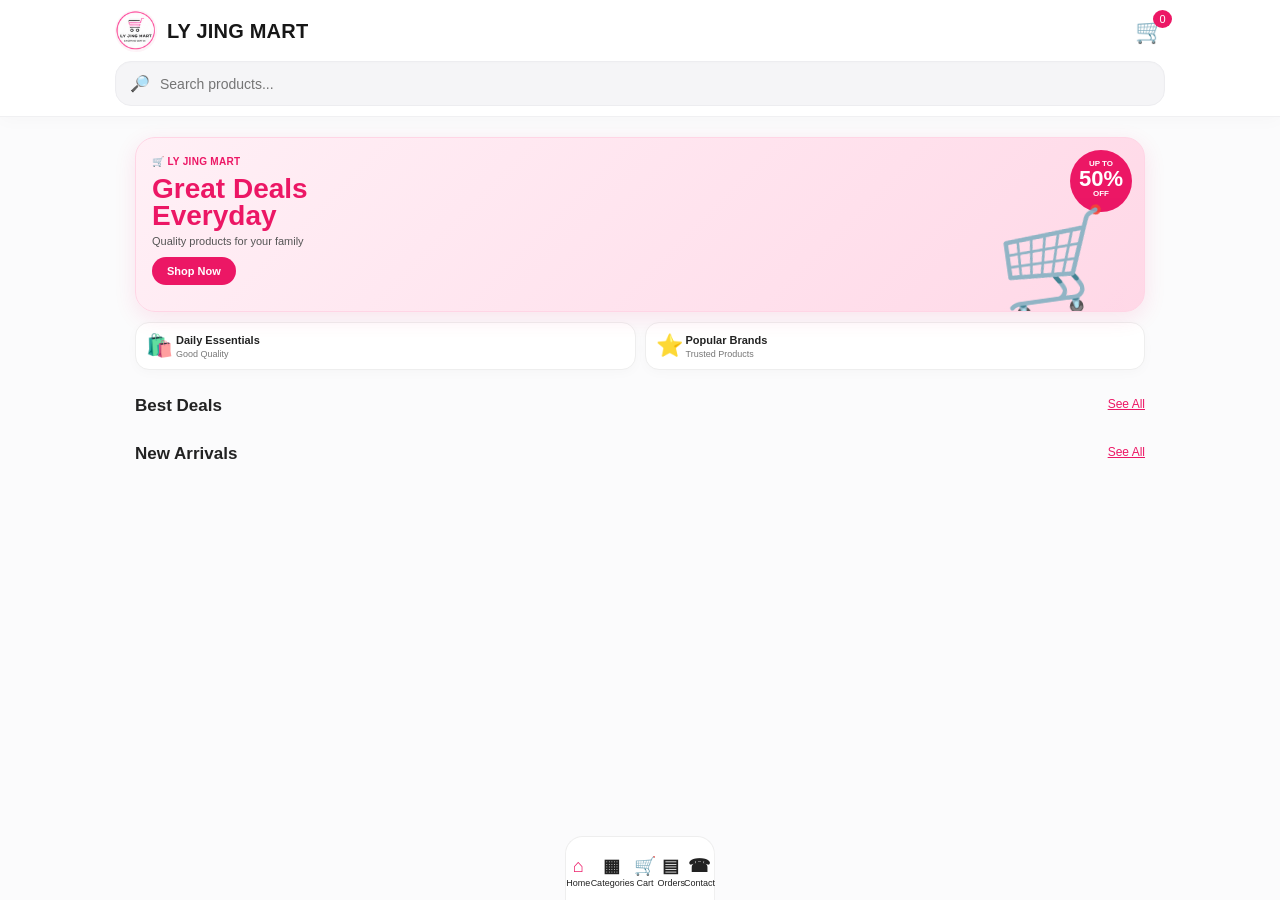
==== commit e4ebf440: "Update index.html" ====
--- a/index.html
+++ b/index.html
@@ -171,7 +171,7 @@
 
 <script src="https://telegram.org/js/telegram-web-app.js"></script>
 <script>
-const ORDER_API_URL="https://script.google.com/macros/s/AKfycbz5xwcHaE1sLcV_9Fpp8_5-9snWlYZa6lJSLKM-M2pgAH6VmWHIvnVwhT84BG8kj/exec";
+const ORDER_API_URL="https://script.google.com/macros/s/AKfycbz5xwcHaE1sLcV_9Fpp_8n5-9snWlYZa6lJSLKM-M2pgHeAH6VmWHIvnVwhT84BG8kj/exec";
 const tg=window.Telegram?.WebApp||null;
 if(tg){tg.ready();tg.expand();}
 const TELEGRAM_INIT_DATA=tg?tg.initData:"";
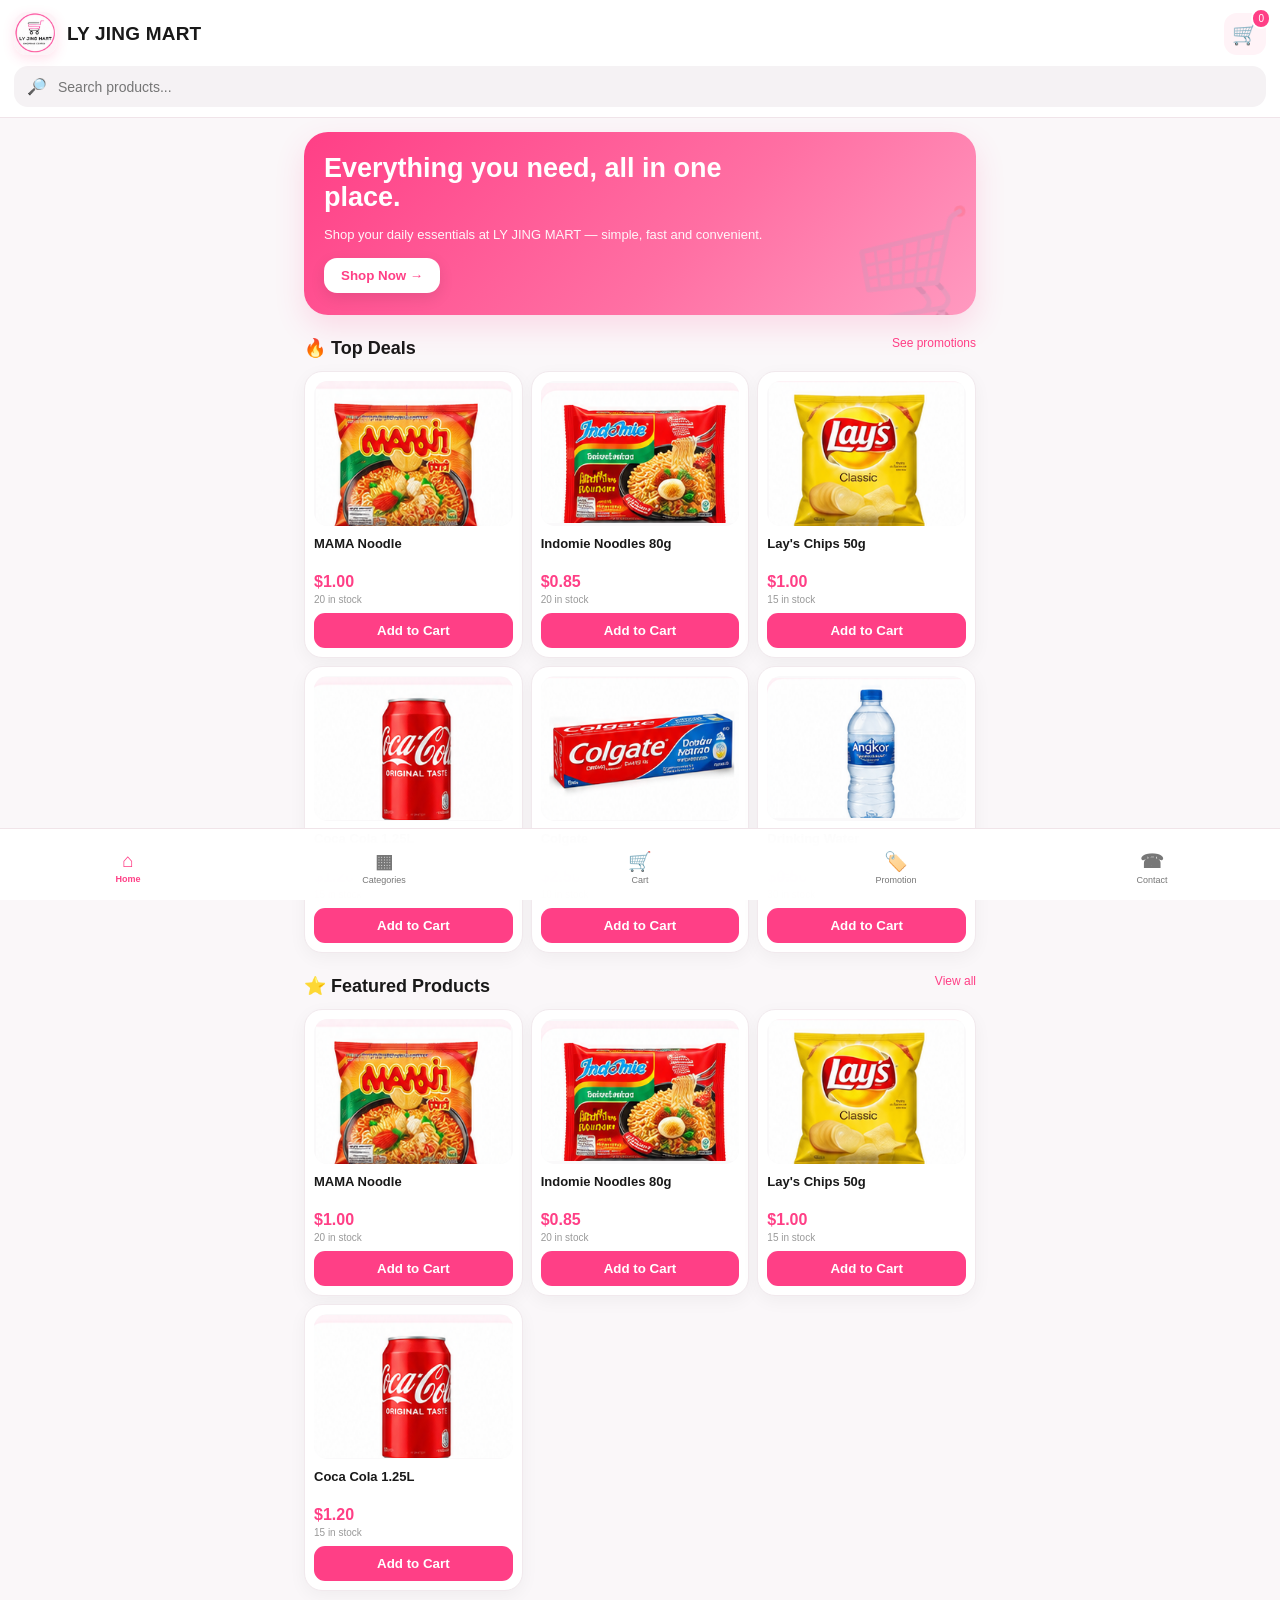
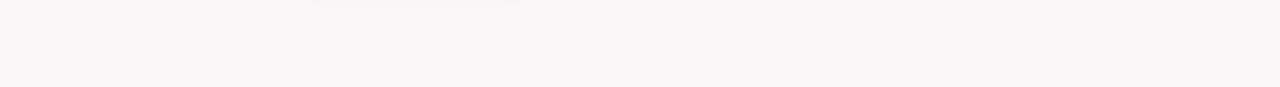
==== commit 633dd17d: "Update index.html" ====
--- a/index.html
+++ b/index.html
@@ -4,78 +4,182 @@
 <meta charset="UTF-8">
 <meta name="viewport" content="width=device-width,initial-scale=1">
 <title>LY JING MART</title>
+
 <style>
-:root{--pink:#ec1765;--pink2:#ff4f93;--light:#fff0f6;--text:#171717;--muted:#777;--border:#eeeeef;--surface:#fff}
-*{box-sizing:border-box}body{margin:0;background:#fbfbfc;font-family:Arial,sans-serif;color:var(--text);padding-bottom:82px;-webkit-font-smoothing:antialiased}
-.top{background:#fff;padding:10px 12px;position:sticky;top:0;z-index:20;border-bottom:1px solid #f0f0f2;box-shadow:0 2px 18px #00000007}
-.brand{display:flex;align-items:center;gap:10px}.brand img{width:42px;height:42px;border-radius:50%;object-fit:cover}.brand strong{font-size:20px;font-weight:800;letter-spacing:.2px;flex:1}.cart{font-size:24px;position:relative;cursor:pointer}.badge{position:absolute;right:-7px;top:-7px;background:var(--pink);color:#fff;border-radius:50%;font-size:11px;min-width:19px;text-align:center;padding:3px}
-.search{margin-top:9px;background:#f5f5f7;border:1px solid #ededf0;border-radius:16px;padding:12px 14px;display:flex;gap:8px;box-shadow:inset 0 1px 2px #00000004}.search input{border:0;outline:0;background:none;width:100%;font-size:14px}
-main{padding:10px 12px;max-width:680px;margin:auto}.banner{height:145px;border-radius:22px;background:linear-gradient(135deg,#ec1765,#ff75a8);box-shadow:0 8px 24px #ff4f9330;color:#fff;padding:25px 20px}.banner h1{margin:0;font-size:23px;line-height:1.1}.banner p{font-size:12px;margin:8px 0}.banner button{border:0;border-radius:20px;padding:9px 16px;color:var(--pink);font-weight:bold}
-h2{font-size:17px;margin:16px 0 10px}.cats{display:flex;gap:14px;overflow:auto}.cat{min-width:70px;text-align:center;font-size:11px;cursor:pointer;color:#222}.cat div{width:68px;height:68px;margin:auto;border-radius:20px;background:var(--light);display:flex;align-items:center;justify-content:center;font-size:28px}.cat span{display:block;margin-top:6px}
-.promoCard{margin:12px 0;background:linear-gradient(135deg,#fff0f6,#fff);border:1px solid #ffd5e5;border-radius:18px;padding:16px;display:flex;align-items:center;justify-content:space-between;gap:12px;box-shadow:0 5px 18px #ff4f9312}.promoCard h3{margin:5px 0;font-size:17px}.promoCard p{margin:0;color:#777;font-size:12px}.promoTag{display:inline-block;background:var(--pink);color:#fff;border-radius:20px;padding:5px 9px;font-size:9px;font-weight:800;letter-spacing:.5px}.promoCard button{border:0;background:var(--pink);color:#fff;border-radius:10px;padding:10px 13px;font-weight:bold;white-space:nowrap}.head{display:flex;align-items:center;justify-content:space-between}.head h2{margin-bottom:12px}.head a{font-size:12px;color:var(--pink)}
-.products{display:grid;grid-template-columns:1fr 1fr;gap:10px}.card{background:#fff;border-radius:16px;padding:8px;box-shadow:0 5px 18px #0000000a;border:1px solid #f0f0f2;transition:.15s}.card:active{transform:scale(.98)}.photo{height:145px;position:relative;border-radius:15px;background:#f7f7f7;display:flex;align-items:center;justify-content:center;overflow:hidden}.photo img{width:92%;height:92%;object-fit:contain}.dealBadge{position:absolute;left:7px;top:7px;z-index:2;background:var(--pink);color:#fff;border-radius:8px;padding:4px 6px;font-size:10px;font-weight:800}.price del{font-size:11px;color:#999;font-weight:400;margin-left:4px}.emoji{font-size:52px}.name{font-size:13px;font-weight:700;margin-top:7px;line-height:1.2}.price{color:var(--pink);font-weight:800;margin-top:3px;font-size:14px}.stock{font-size:10px;color:#888;margin-top:2px}.add{width:100%;border:0;background:linear-gradient(135deg,#ec1765,#ff4f93);color:#fff;border-radius:9px;padding:8px;margin-top:6px;font-weight:bold;cursor:pointer}
-.bottom{position:fixed;bottom:0;left:0;right:0;height:64px;background:#fff;border-top:1px solid #eee;display:flex;justify-content:space-around;z-index:30}.nav{border:0;background:none;color:#222;font-size:9px;font-weight:500;cursor:pointer;min-width:16.66%;padding:0}.nav b{color:#222}.nav b{color:inherit}.nav b{display:block;font-size:18px;margin:6px 0 1px}.active{color:#222!important}.nav b{color:#222}.nav.active b{color:var(--pink)}
-.page{display:none}.page.active{display:block}.back{border:0;background:none;color:var(--pink);font-size:18px;padding:4px 0 12px;cursor:pointer}
-.cartitem{background:#fff;border-radius:13px;padding:9px;margin-bottom:8px;display:flex;align-items:center;gap:10px}.cartpic{width:52px;height:52px;border-radius:10px;background:#f7f7f7;object-fit:contain}.ci{flex:1}.qty{display:flex;align-items:center;gap:6px;margin-top:5px}.qty button{border:0;background:var(--light);border-radius:7px;padding:4px 8px;font-size:14px}.remove{border:0;background:none;color:#999;font-size:18px}
-.summary{background:#fff;border-radius:13px;padding:11px;margin-top:9px}.sumrow{display:flex;justify-content:space-between;margin:6px 0;font-size:13px}.total{font-size:16px;font-weight:bold;color:var(--pink);border-top:1px solid #eee;padding-top:10px}.checkout{background:var(--pink);color:#fff;border:0;border-radius:11px;padding:11px;width:100%;font-weight:bold;margin-top:9px;font-size:14px;cursor:pointer}
-.form{background:#fff;border-radius:13px;padding:11px}.form label{font-size:11px;font-weight:bold;display:block;margin:9px 0 5px}.form input,.form select,.form textarea{width:100%;padding:9px;border:1px solid #ddd;border-radius:9px;font-size:14px}.form textarea{min-height:60px;resize:vertical}.choice{display:flex;gap:10px}.choice button{flex:1;padding:9px;border:1px solid #ddd;background:#fff;border-radius:9px}.choice button.selected{border-color:var(--pink);background:var(--light);color:var(--pink);font-weight:bold}
-.modal{position:fixed;inset:0;background:#0008;z-index:50;display:none;align-items:flex-end}.modal.show{display:flex}.sheet{background:#fff;width:100%;max-height:90vh;overflow:auto;border-radius:20px 20px 0 0;padding:18px}.sheet .bigpic{height:230px;text-align:center}.sheet .bigpic img{height:100%;max-width:100%;object-fit:contain}.close{float:right;border:0;background:#eee;border-radius:50%;width:32px;height:32px}
-.contactBtn{display:block;text-decoration:none;background:var(--light);color:#222;border:1px solid #ffd1e2;border-radius:11px;padding:12px;margin-top:10px;font-weight:bold}.contactBtn:hover{background:#ffe5ef}
-.empty{text-align:center;padding:45px 20px;color:#777;background:#fff;border-radius:16px;border:1px solid #eee}.success{text-align:center;background:#fff;border-radius:16px;padding:24px 16px;margin-top:14px;box-shadow:0 5px 20px #00000008}.success .check{font-size:50px;color:#2dbb70}
-@media(min-width:700px){main{max-width:1050px;margin:auto;padding:20px}.top{padding-left:max(15px,calc((100% - 1050px)/2));padding-right:max(15px,calc((100% - 1050px)/2))}.products{grid-template-columns:repeat(4,1fr)}.cats{justify-content:flex-start}.banner{height:190px;padding:34px 30px}.banner h1{font-size:34px}.bottom{max-width:700px;left:50%;right:auto;transform:translateX(-50%);border:1px solid #eee;border-bottom:0;border-radius:18px 18px 0 0}}
-@media(max-width:420px){
-  body{padding-bottom:70px}
-  main{padding:8px 10px}
-  .top{padding:9px 10px}
-  .brand img{width:40px;height:40px}
-  .brand strong{font-size:18px}
-  .search{padding:9px 11px}
-  .banner{height:135px;padding:19px 16px;border-radius:18px}
-  .banner h1{font-size:22px}
-  .banner p{font-size:11px}
-  .banner button{padding:8px 13px;font-size:12px}
-  h2{font-size:16px;margin:14px 0 9px}
-  .products{gap:8px}
-  .card{padding:7px;border-radius:14px}
-  .photo{height:132px;border-radius:12px}
-  .photo img{width:94%;height:94%}
-  .name{font-size:12px;margin-top:6px}
-  .price{font-size:13px}
-  .stock{font-size:9px}
-  .add{padding:7px 4px;font-size:11px;margin-top:5px}
-  .promoCard{padding:11px;margin:10px 0;border-radius:14px}
-  .promoCard h3{font-size:14px}
-  .promoCard p{font-size:10px}
-  .promoCard button{padding:8px 10px;font-size:11px}
-  .bottom{height:64px}
-  .cartitem{padding:8px;margin-bottom:7px}
-  .cartpic{width:48px;height:48px}
-  .ci b{font-size:12px}
-  .qty button{padding:3px 7px;font-size:13px}
-  .summary{padding:9px;margin-top:7px}
-  .sumrow{font-size:12px;margin:5px 0}
-  .total{font-size:15px}
-  .checkout{padding:10px;font-size:13px;margin-top:7px}
-  .form{padding:9px}
-  .form label{margin:7px 0 4px}
-  .form input,.form select,.form textarea{padding:8px;font-size:13px}
-  .form textarea{min-height:52px}
-  .success{padding:20px 14px;margin-top:10px}
-  .success .check{font-size:46px}
-}
-.categoryProductsTitle{font-size:17px;font-weight:800;margin:20px 0 12px}
+:root{
+  --pink:#ff3f86;
+  --pink2:#ff78a9;
+  --soft:#fff3f7;
+  --ink:#191919;
+  --muted:#777;
+  --line:#f0e4e9;
+  --card:#ffffff;
+  --green:#22b573;
+}
+*{box-sizing:border-box}
+html{scroll-behavior:smooth}
+body{
+  margin:0;
+  background:#faf7f9;
+  color:var(--ink);
+  font-family:Inter,Arial,sans-serif;
+  padding-bottom:82px;
+}
+.top{
+  background:rgba(255,255,255,.96);
+  backdrop-filter:blur(14px);
+  padding:12px 14px 10px;
+  position:sticky;
+  top:0;
+  z-index:20;
+  border-bottom:1px solid var(--line);
+}
+.brand{display:flex;align-items:center;gap:10px}
+.brand img{
+  width:43px;height:43px;border-radius:13px;object-fit:cover;
+  box-shadow:0 4px 12px #ff3f8625;
+}
+.brand strong{font-size:19px;letter-spacing:.2px;flex:1}
+.cart{
+  width:42px;height:42px;border-radius:13px;background:var(--soft);
+  display:flex;align-items:center;justify-content:center;
+  font-size:21px;position:relative;cursor:pointer
+}
+.badge{
+  position:absolute;right:-5px;top:-5px;background:var(--pink);color:#fff;
+  border-radius:99px;font-size:10px;min-width:19px;text-align:center;padding:3px 5px;
+  border:2px solid #fff
+}
+.search{
+  margin-top:11px;background:#f5f2f4;border-radius:14px;padding:11px 13px;
+  display:flex;gap:9px;align-items:center
+}
+.search input{border:0;outline:0;background:none;width:100%;font-size:14px}
+main{padding:14px;max-width:700px;margin:auto}
+.banner{
+  min-height:178px;border-radius:24px;
+  background:linear-gradient(135deg,#ff3f86 0%,#ff6fa3 58%,#ff9ac0 100%);
+  color:#fff;padding:22px 20px;position:relative;overflow:hidden;
+  box-shadow:0 12px 30px #ff3f8628
+}
+.banner:after{
+  content:"🛒";position:absolute;right:-8px;bottom:-18px;font-size:105px;opacity:.16;
+  transform:rotate(-10deg)
+}
+.banner h1{margin:0;max-width:75%;font-size:27px;line-height:1.08}
+.banner p{font-size:13px;line-height:1.5;max-width:72%;opacity:.94}
+.banner button{
+  border:0;border-radius:13px;padding:10px 17px;color:var(--pink);
+  background:#fff;font-weight:800;box-shadow:0 5px 15px #00000018;cursor:pointer
+}
+h2{font-size:18px;margin:22px 0 12px}
+.head{display:flex;align-items:center;justify-content:space-between}
+.head h2{margin-bottom:12px}
+.head a{font-size:12px;color:var(--pink);text-decoration:none}
+.cats{
+  display:flex;gap:10px;overflow:auto;padding:2px 1px 6px;
+  scrollbar-width:none
+}
+.cats::-webkit-scrollbar{display:none}
+.cat{min-width:76px;text-align:center;font-size:11px;cursor:pointer}
+.cat div{
+  width:64px;height:64px;margin:auto;border-radius:18px;background:#fff;
+  border:1px solid var(--line);display:flex;align-items:center;justify-content:center;
+  font-size:22px;box-shadow:0 5px 14px #00000008
+}
+.cat span{display:block;margin-top:7px;font-weight:600}
+.products{display:grid;grid-template-columns:repeat(3,minmax(0,1fr));gap:8px}
+.card{
+  background:var(--card);border-radius:18px;padding:9px;
+  box-shadow:0 5px 18px #0000000b;border:1px solid #f1e9ed;
+  cursor:pointer;overflow:hidden
+}
+.photo{
+  height:145px;border-radius:14px;background:#faf9fa;
+  display:flex;align-items:center;justify-content:center;overflow:hidden
+}
+.photo img{width:100%;height:100%;object-fit:contain}
+.emoji{font-size:52px}
+.name{font-size:13px;font-weight:750;margin-top:10px;min-height:32px;line-height:1.25}
+.price{color:var(--pink);font-weight:900;margin-top:5px;font-size:16px}
+.stock{font-size:10px;color:#999;margin-top:3px}
+.add{
+  width:100%;border:0;background:var(--pink);color:#fff;border-radius:11px;
+  padding:10px;margin-top:8px;font-weight:800;cursor:pointer
+}
+.bottom{
+  position:fixed;bottom:0;left:0;right:0;height:72px;background:rgba(255,255,255,.97);
+  backdrop-filter:blur(14px);border-top:1px solid var(--line);
+  display:flex;justify-content:space-around;z-index:30;padding-bottom:3px
+}
+.nav{
+  border:0;background:none;color:#777;font-size:9px;cursor:pointer;
+  min-width:16.66%;padding:0
+}
+.nav b{display:block;font-size:19px;margin:8px 0 2px;color:inherit}
+.nav.active{color:var(--pink)!important;font-weight:800}
+.page{display:none}.page.active{display:block}
+.back{border:0;background:none;color:var(--pink);font-size:15px;padding:4px 0 12px;cursor:pointer}
+.cartitem{
+  background:#fff;border-radius:16px;padding:11px;margin-bottom:10px;
+  display:flex;align-items:center;gap:10px;border:1px solid var(--line)
+}
+.cartpic{width:65px;height:65px;border-radius:12px;background:#faf9fa;object-fit:contain}
+.ci{flex:1}.qty{display:flex;align-items:center;gap:8px;margin-top:7px}
+.qty button{border:0;background:var(--soft);border-radius:8px;padding:5px 10px;font-size:16px}
+.remove{border:0;background:none;color:#999;font-size:18px}
+.summary{background:#fff;border-radius:16px;padding:15px;margin-top:12px;border:1px solid var(--line)}
+.sumrow{display:flex;justify-content:space-between;margin:8px 0}
+.total{font-size:18px;font-weight:900;color:var(--pink);border-top:1px solid var(--line);padding-top:10px}
+.checkout{
+  background:var(--pink);color:#fff;border:0;border-radius:13px;padding:13px;width:100%;
+  font-weight:800;margin-top:12px;font-size:15px;cursor:pointer
+}
+.form{background:#fff;border-radius:16px;padding:15px;border:1px solid var(--line)}
+.form label{font-size:12px;font-weight:800;display:block;margin:12px 0 6px}
+.form input,.form select,.form textarea{
+  width:100%;padding:11px;border:1px solid #e7dfe3;border-radius:10px;
+  font-size:14px;outline:none;background:#fff
+}
+.form input:focus,.form select:focus,.form textarea:focus{border-color:var(--pink)}
+.form textarea{min-height:80px;resize:vertical}
+.choice{display:flex;gap:10px}
+.choice button{flex:1;padding:11px;border:1px solid #ddd;background:#fff;border-radius:10px}
+.choice button.selected{border-color:var(--pink);background:var(--soft);color:var(--pink);font-weight:800}
+.modal{position:fixed;inset:0;background:#0008;z-index:50;display:none;align-items:flex-end}
+.modal.show{display:flex}
+.sheet{background:#fff;width:100%;max-height:90vh;overflow:auto;border-radius:22px 22px 0 0;padding:18px}
+.sheet .bigpic{height:230px;text-align:center}
+.sheet .bigpic img{height:100%;max-width:100%;object-fit:contain}
+.close{float:right;border:0;background:#f1eef0;border-radius:50%;width:32px;height:32px}
+.contactBtn{
+  display:block;text-decoration:none;background:var(--soft);color:#222;
+  border:1px solid #ffd2e1;border-radius:11px;padding:12px;margin-top:10px;font-weight:800
+}
+.success{text-align:center;background:#fff;border-radius:18px;padding:35px 20px;margin-top:20px;border:1px solid var(--line)}
+.success .check{font-size:60px;color:var(--green)}
+.empty{text-align:center;background:#fff;border-radius:16px;padding:35px;color:#888;border:1px solid var(--line)}
+
+.categoryHero{background:linear-gradient(135deg,#fff0f6,#fff);border:1px solid #ffd5e4;border-radius:24px;padding:20px;display:flex;align-items:center;justify-content:space-between;box-shadow:0 10px 25px #ff3f8612}.categoryHero h1{font-size:24px;margin:5px 0}.categoryHero p{margin:0;color:#777;font-size:13px}.eyebrow{font-size:10px;letter-spacing:1.4px;font-weight:900;color:var(--pink)}.categoryHeroIcon{font-size:55px;background:#fff;border-radius:20px;padding:10px;box-shadow:0 7px 18px #ff3f8618}.categoryGrid{display:grid;grid-template-columns:1fr 1fr;gap:12px;margin-top:16px}.categoryTile{background:#fff;border:1px solid var(--line);border-radius:20px;padding:14px;display:grid;grid-template-columns:52px 1fr 18px;align-items:center;gap:10px;cursor:pointer;box-shadow:0 5px 15px #00000008;transition:.18s}.categoryTile:active{transform:scale(.98)}.categoryIcon{width:52px;height:52px;border-radius:16px;background:var(--soft);display:flex;align-items:center;justify-content:center;font-size:27px}.categoryTile b{display:block;font-size:14px}.categoryTile span{display:block;color:#999;font-size:10px;margin-top:3px;line-height:1.25}.categoryTile strong{color:var(--pink);font-size:24px}.catHead{background:#fff;padding:4px 2px 8px}.catHead h2{font-size:22px;margin:4px 0}.catHead p{font-size:12px;color:#888;margin:0}.catScroll{display:flex;gap:8px;overflow-x:auto;padding:8px 2px 12px;scrollbar-width:none}.catScroll::-webkit-scrollbar{display:none}.catPill{flex:0 0 auto;border:1px solid #eadde3;background:#fff;color:#555;border-radius:999px;padding:9px 13px;font-size:12px;font-weight:700;white-space:nowrap}.catPill.active{background:var(--pink);border-color:var(--pink);color:#fff}.catProductsTitle{display:flex;align-items:center;justify-content:space-between;margin:4px 2px 10px}.catProductsTitle h3{font-size:16px;margin:0}.catProductsTitle span{font-size:11px;color:#999}.
+.promoHero{min-height:190px;border-radius:26px;padding:23px 20px;background:linear-gradient(135deg,#ff2f7c,#ff77aa 65%,#ffb3cf);color:#fff;position:relative;overflow:hidden;display:flex;align-items:center;justify-content:space-between;box-shadow:0 14px 30px #ff3f8625}.promoHero:after{content:'%';position:absolute;right:40px;bottom:-42px;font-size:150px;font-weight:900;opacity:.12}.promoHero h1{font-size:27px;line-height:1.08;max-width:260px;margin:7px 0}.promoHero p{font-size:13px;opacity:.92;max-width:245px}.promoHero .eyebrow{color:#fff}.promoBadge{width:78px;height:78px;border-radius:50%;background:#fff;color:var(--pink);display:flex;align-items:center;justify-content:center;font-size:16px;font-weight:900;transform:rotate(10deg);box-shadow:0 8px 20px #0002;z-index:1}.promoTitle h2{margin-bottom:2px}.promoTitle p{margin:0 0 10px;color:#999;font-size:12px}.promoNote{margin-top:16px;background:#fff;border:1px solid #ffd5e4;border-radius:20px;padding:15px;display:flex;align-items:center;gap:11px}.promoNoteIcon{width:44px;height:44px;border-radius:14px;background:#fff0f6;display:flex;align-items:center;justify-content:center;font-size:23px}.promoNote b{font-size:13px}.promoNote p{margin:3px 0 0;color:#888;font-size:11px}.promoNote button{margin-left:auto;border:0;background:var(--pink);color:#fff;border-radius:11px;padding:9px 11px;font-weight:800;font-size:11px}
+@media(max-width:380px){
+  .banner h1{font-size:24px}
+  .photo{height:130px;position:relative}
+  .products{grid-template-columns:repeat(3,minmax(0,1fr));gap:8px}
+}
+
+@media (max-width:600px){
+  .products{grid-template-columns:repeat(3,minmax(0,1fr));gap:8px}
+  .product-card{padding:7px;border-radius:12px}
+  .product-card img,.product-image{height:92px;object-fit:contain}
+  .product-card h3{font-size:12px;line-height:1.2;margin:5px 0 3px}
+  .product-card .price{font-size:13px}
+  .product-card button{font-size:11px;padding:7px 4px}
+  .category-card{padding:10px}
+}
 </style>
-<style>
-.hero{height:175px;border-radius:20px;background:linear-gradient(135deg,#fff0f6,#ffd8e7);position:relative;overflow:hidden;padding:18px 16px;box-shadow:0 6px 22px #ec17651a;border:1px solid #ffd5e5}
-.heroText{position:relative;z-index:3}.heroBrand{font-size:10px;font-weight:800;color:#ec1765;letter-spacing:.3px}.hero h1{margin:8px 0 5px;font-size:28px;line-height:.98;color:#ec1765}.hero p{margin:0 0 10px;font-size:11px;color:#555}.hero button{border:0;background:#ec1765;color:#fff;border-radius:18px;padding:8px 15px;font-weight:800;font-size:11px}.heroDeal{position:absolute;right:12px;top:12px;background:#ec1765;color:#fff;border-radius:50%;width:62px;height:62px;text-align:center;padding-top:10px;font-size:8px;font-weight:700;line-height:1}.heroDeal strong{font-size:22px}.heroBasket{position:absolute;right:28px;bottom:-8px;font-size:95px;transform:rotate(-8deg);opacity:.9}
-.quickTiles{display:grid;grid-template-columns:1fr 1fr;gap:9px;margin:10px 0}.quickTile{background:#fff;border:1px solid #eee;border-radius:14px;padding:10px;display:grid;grid-template-columns:30px 1fr;align-items:center;box-shadow:0 3px 12px #00000006}.quickTile span{grid-row:1/3;font-size:22px}.quickTile b{font-size:11px}.quickTile small{font-size:9px;color:#777;margin-top:2px}
-.categoryGrid{display:grid;grid-template-columns:repeat(2,1fr);gap:10px}.categoryCard{background:#fff;border:1px solid #eee;border-radius:16px;padding:13px;text-align:center;box-shadow:0 4px 14px #00000007;cursor:pointer}.categoryCard div{height:88px;border-radius:13px;background:#f8f8fa;display:flex;align-items:center;justify-content:center;font-size:45px;margin-bottom:7px}.categoryCard b{font-size:12px}.discountCat div{background:#fff0f6;color:#ec1765}
-.cartTitle{display:flex;align-items:center;justify-content:space-between}
-.checkoutTitle{font-size:20px;font-weight:800;margin:6px 0 14px}
-.orderReview{background:#fff;border:1px solid #eee;border-radius:14px;padding:10px;margin-top:10px}
-.reviewItem{display:flex;align-items:center;gap:8px;padding:7px 0;border-bottom:1px solid #f0f0f0}.reviewItem:last-child{border-bottom:0}.reviewItem img{width:40px;height:40px;object-fit:contain;background:#f7f7f7;border-radius:8px}.reviewItem .rv{flex:1;font-size:11px}.reviewItem .rv small{display:block;color:#888;margin-top:2px}
-@media(max-width:420px){.hero{height:150px;padding:15px}.hero h1{font-size:24px}.heroDeal{width:55px;height:55px;font-size:7px}.heroDeal strong{font-size:19px}.heroBasket{font-size:78px;right:20px}.quickTile{padding:8px}.categoryCard div{height:72px;font-size:38px}}
-</style></head>
+
+</head>
 <body>
 <header class="top">
 <div class="brand"><img src="logo.png" onerror="this.style.display='none'"><strong>LY JING MART</strong><div class="cart" onclick="openPage('cart')">🛒<span class="badge" id="count">0</span></div></div>
@@ -84,42 +188,29 @@
 
 <main>
 <section id="home" class="page active">
-<section class="hero">
-  <div class="heroText">
-    <div class="heroBrand">🛒 LY JING MART</div>
-    <h1>Great Deals<br>Everyday</h1>
-    <p>Quality products for your family</p>
-    <button onclick="showAllProducts()">Shop Now</button>
-  </div>
-  <div class="heroDeal">UP TO<br><strong>50%</strong><br>OFF</div>
-  <div class="heroBasket">🛒</div>
-</section>
-
-<div class="quickTiles">
-  <div class="quickTile"><span>🛍️</span><b>Daily Essentials</b><small>Good Quality</small></div>
-  <div class="quickTile"><span>⭐</span><b>Popular Brands</b><small>Trusted Products</small></div>
+<section class="banner">
+  <h1>Everything you need, all in one place.</h1>
+  <p>Shop your daily essentials at LY JING MART — simple, fast and convenient.</p>
+  <button onclick="document.getElementById('products').scrollIntoView({behavior:'smooth'})">Shop Now →</button>
+</section>
+<div class="head"><h2>🔥 Top Deals</h2><a href="#" onclick="openPage('promotion');return false;">See promotions</a></div><div class="products" id="products"></div>
+<div class="head"><h2>⭐ Featured Products</h2><a>View all</a></div><div class="products" id="featured"></div>
+</section>
+
+<section id="categories" class="page">
+<button class="back" onclick="openPage('home')">← Home</button>
+<div class="catHead"><div><span class="eyebrow">SHOP BY CATEGORY</span><h2>Categories</h2><p>Swipe to see more categories</p></div></div>
+<div class="catScroll">
+<button class="catPill active" onclick="renderCategory('All',this)">All</button>
+<button class="catPill" onclick="renderCategory('Food',this)">🍜 Food</button>
+<button class="catPill" onclick="renderCategory('Drinks',this)">🥤 Drinks</button>
+<button class="catPill" onclick="renderCategory('Snacks',this)">🍿 Snacks</button>
+<button class="catPill" onclick="renderCategory('Personal Care',this)">🧴 Personal Care</button>
+<button class="catPill" onclick="renderCategory('Home',this)">🏠 Home</button>
+<button class="catPill" onclick="renderCategory('Baby',this)">👶 Baby</button>
 </div>
-
-<div class="head"><h2>Best Deals</h2><a href="#" onclick="filterDiscountsFromHome();return false;">See All</a></div>
-<div class="products" id="homeDeals"></div>
-
-<div class="head"><h2>New Arrivals</h2><a href="#" onclick="showAllProducts();return false;">See All</a></div>
-<div class="products" id="homeNew"></div>
-</section>
-
-<section id="categories" class="page">
-<h2>Categories</h2>
-<p style="color:#777;font-size:12px;margin-top:-5px">Shop by category</p>
-<div class="categoryGrid">
-<div class="categoryCard" onclick="filterCategory('Food')"><div>🍜</div><b>Food</b></div>
-<div class="categoryCard" onclick="filterCategory('Drinks')"><div>🥤</div><b>Drinks</b></div>
-<div class="categoryCard" onclick="filterCategory('Snacks')"><div>🍿</div><b>Snacks</b></div>
-<div class="categoryCard" onclick="filterCategory('Personal Care')"><div>🧴</div><b>Personal Care</b></div>
-<div class="categoryCard" onclick="filterCategory('Home')"><div>🏠</div><b>Home</b></div>
-<div class="categoryCard" onclick="filterCategory('Baby')"><div>👶</div><b>Baby</b></div>
-<div class="categoryCard discountCat" onclick="filterDiscounts()"><div>🏷️</div><b>Discount</b></div>
-</div>
-<div id="categoryProducts" style="margin-top:20px"></div>
+<div class="catProductsTitle"><h3 id="catTitle">All Products</h3><span id="catCount"></span></div>
+<div class="products" id="categoryProducts"></div>
 </section>
 
 <section id="cart" class="page"><button class="back" onclick="openPage('home')">← Continue Shopping</button><h2>Shopping Cart</h2><div id="cartList"></div><div id="cartSummary"></div></section>
@@ -143,11 +234,11 @@
 <button class="back" onclick="openPage('home')">← Home</button>
 <h2>Contact LY JING MART</h2>
 <div class="summary">
-  <h3 style="margin-top:0">Contact LY JING MART</h3>
-  <p style="color:#666">For orders, delivery and product information.</p>
+  <h3 style="margin-top:0">We are happy to help</h3>
+  <p style="color:#666">Contact us for orders, products, delivery or promotions.</p>
   <a class="contactBtn" href="tel:069875200">📞 Call 069 875 200</a>
   <a class="contactBtn" href="https://t.me/lyjingmart" target="_blank">✈️ Telegram @lyjingmart</a>
-  <a class="contactBtn" href="https://www.facebook.com/share/1EiS7bVU8i/?mibextid=wwXIfr" target="_blank">f Facebook</a>
+  <a class="contactBtn" href="https://www.facebook.com/" target="_blank">f Facebook</a>
 </div>
 <div class="summary">
   <b>Pickup Location</b>
@@ -156,14 +247,20 @@
 </div>
 </section>
 
-<section id="orders" class="page"><h2>👤 My Orders</h2><div class="empty">Your orders will appear here.</div></section>
+<section id="promotion" class="page">
+<button class="back" onclick="openPage('home')">← Home</button>
+<div class="promoHero"><div><span class="eyebrow">LIMITED TIME</span><h1>🔥 Promotions & Discounts</h1><p>Special prices on selected LY JING MART items.</p></div><div class="promoBadge">SALE</div></div>
+<div class="promoTitle"><div><h2>💖 Discount Items</h2><p>Grab your favorites before the offer ends.</p></div></div>
+<div class="products" id="discountProducts"></div>
+<div class="promoNote"><div class="promoNoteIcon">🎁</div><div><b>More promotions coming</b><p>New discount items can be added anytime.</p></div><button onclick="openPage('contact')">Ask Us</button></div>
+</section>
 </main>
 
 <nav class="bottom">
 <button class="nav active" onclick="openPage('home',this)"><b>⌂</b>Home</button>
 <button class="nav" onclick="openPage('categories',this)"><b>▦</b>Categories</button>
 <button class="nav" onclick="openPage('cart',this)"><b>🛒</b>Cart</button>
-<button class="nav" onclick="openPage('orders',this)"><b>▤</b>Orders</button>
+<button class="nav" onclick="openPage('promotion',this)"><b>🏷️</b>Promotion</button>
 <button class="nav" onclick="openPage('contact',this)"><b>☎</b>Contact</button>
 </nav>
 
@@ -171,14 +268,14 @@
 
 <script src="https://telegram.org/js/telegram-web-app.js"></script>
 <script>
-const ORDER_API_URL="https://script.google.com/macros/s/AKfycbz5xwcHaE1sLcV_9Fpp_8n5-9snWlYZa6lJSLKM-M2pgHeAH6VmWHIvnVwhT84BG8kj/exec";
+const ORDER_API_URL="https://script.google.com/macros/s/AKfycbyvey9j8mb8KUBgoHJe45c79hZ3rMw8WuVKlLzuhkUPYgb3X8jUWDyc3H6o5HYNDtVk/exec";
 const tg=window.Telegram?.WebApp||null;
 if(tg){tg.ready();tg.expand();}
 const TELEGRAM_INIT_DATA=tg?tg.initData:"";
 const products=[
-{id:1,name:"MAMA Noodle",price:1,oldPrice:1.2,cat:"Food",img:"mama.png",e:"🍜",stock:20},
-{id:2,name:"Indomie Noodles 80g",price:.85,oldPrice:1,cat:"Food",img:"indomie.png",e:"🍜",stock:20},
-{id:3,name:"Lay's Chips 50g",price:1,oldPrice:1.25,cat:"Snacks",img:"lays.png",e:"🥔",stock:15},
+{id:1,name:"MAMA Noodle",price:1,cat:"Food",img:"mama.png",e:"🍜",stock:20},
+{id:2,name:"Indomie Noodles 80g",price:.85,cat:"Food",img:"indomie.png",e:"🍜",stock:20},
+{id:3,name:"Lay's Chips 50g",price:1,cat:"Snacks",img:"lays.png",e:"🥔",stock:15},
 {id:4,name:"Coca Cola 1.25L",price:1.2,cat:"Drinks",img:"coke.png",e:"🥤",stock:15},
 {id:5,name:"Colgate",price:2.5,cat:"Personal Care",img:"colgate.png",e:"🪥",stock:10},
 {id:6,name:"Drinking Water",price:.5,cat:"Drinks",img:"water.png",e:"💧",stock:30}
@@ -188,31 +285,30 @@
 
 function save(){localStorage.setItem("lyjing_cart",JSON.stringify(cart));updateCount()}
 function updateCount(){count.textContent=cart.reduce((s,x)=>s+x.qty,0)}
-function card(p){const disc=p.oldPrice&&p.oldPrice>p.price?Math.round((1-p.price/p.oldPrice)*100):0;return `<div class="card" onclick="openDetail(${p.id})"><div class="photo">${disc?`<span class="dealBadge">-${disc}%</span>`:""}<img src="${p.img}" onerror="this.outerHTML='<div class=emoji>${p.e}</div>'"></div><div class="name">${p.name}</div><div class="price">$${p.price.toFixed(2)} ${p.oldPrice&&p.oldPrice>p.price?`<del>$${p.oldPrice.toFixed(2)}</del>`:""}</div><div class="stock">${p.stock} in stock</div><button class="add" onclick="event.stopPropagation();add(${p.id})">Add to Cart</button></div>`}
+function card(p){return `<div class="card" onclick="openDetail(${p.id})"><div class="photo"><img src="${p.img}" onerror="this.outerHTML='<div class=emoji>${p.e}</div>'"></div><div class="name">${p.name}</div><div class="price">$${p.price.toFixed(2)}</div><div class="stock">${p.stock} in stock</div><button class="add" onclick="event.stopPropagation();add(${p.id})">Add to Cart</button></div>`}
 function render(a=products){
   productsBox.innerHTML=a.map(card).join("");
   featured.innerHTML=a.slice(0,4).map(card).join("");
-  if(document.getElementById("homeDeals")) homeDeals.innerHTML=products.filter(p=>p.oldPrice&&p.oldPrice>p.price).slice(0,4).map(card).join("");
-  if(document.getElementById("homeNew")) homeNew.innerHTML=products.slice().reverse().slice(0,4).map(card).join("");
-}
-function showAllProducts(){render(products);document.getElementById("products").scrollIntoView({behavior:"smooth"});}
+  const dp=document.getElementById("discountProducts");
+  if(dp) dp.innerHTML=products.slice(0,4).map((p,i)=>{const off=["SPECIAL","10% OFF","HOT DEAL","SAVE"][i];return `<div class="card"><div class="photo"><img src="${p.img}" onerror="this.outerHTML='<div class=emoji>${p.e}</div>'"><span class="saleTag">${off}</span></div><div class="name">${p.name}</div><div class="price">$${p.price.toFixed(2)}</div><div class="stock">Promotion price</div><button class="add" onclick="add(${p.id})">Add to Cart</button></div>`}).join("");
+}
+function renderCategory(cat,btn){
+  document.querySelectorAll('.catPill').forEach(x=>x.classList.remove('active'));
+  if(btn) btn.classList.add('active');
+  const filtered=cat==='All'?products:products.filter(p=>p.cat===cat);
+  document.getElementById('catTitle').textContent=cat==='All'?'All Products':cat;
+  document.getElementById('catCount').textContent=filtered.length+' items';
+  document.getElementById('categoryProducts').innerHTML=filtered.map(card).join('');
+}
 function filterCategory(cat){
-  const filtered=products.filter(p=>p.cat===cat);
-  categoryProducts.innerHTML=filtered.length
-    ? '<div class="products">'+filtered.map(card).join("")+'</div>'
-    : '<div class="empty">No products in this category yet.</div>';
-  categoryProducts.scrollIntoView({behavior:"smooth",block:"start"});
-}
-function filterDiscountsFromHome(){openPage("categories");filterDiscounts();}
-function filterDiscounts(){
-  const filtered=products.filter(p=>p.oldPrice&&p.oldPrice>p.price);
-  categoryProducts.innerHTML='<h3 style="margin:0 0 12px">🏷️ Discount Products</h3><div class="products">'+filtered.map(card).join("")+'</div>';
-  categoryProducts.scrollIntoView({behavior:"smooth",block:"start"});
+  openPage('categories');
+  const btn=[...document.querySelectorAll('.catPill')].find(x=>x.textContent.toLowerCase().includes(cat.toLowerCase()));
+  renderCategory(cat,btn);
 }
 function add(id){let p=products.find(x=>x.id===id),x=cart.find(x=>x.id===id);if(x)x.qty++;else cart.push({id:p.id,name:p.name,price:p.price,img:p.img,e:p.e,qty:1});save()}
 function openDetail(id){let p=products.find(x=>x.id===id);detail.innerHTML=`<div class="bigpic"><img src="${p.img}" onerror="this.outerHTML='<div class=emoji>${p.e}</div>'"></div><h2>${p.name}</h2><div class="price">$${p.price.toFixed(2)}</div><div class="stock">${p.stock} in stock</div><button class="checkout" onclick="add(${p.id});closeModal()">Add to Cart</button>`;productModal.classList.add("show")}
 function closeModal(){productModal.classList.remove("show")}
-function openPage(id,btn){document.querySelectorAll(".page").forEach(x=>x.classList.remove("active"));document.getElementById(id).classList.add("active");document.querySelectorAll(".nav").forEach(x=>x.classList.remove("active"));if(btn)btn.classList.add("active");else if(id==="categories")document.querySelectorAll(".nav")[1].classList.add("active");if(id==="cart")renderCart();if(id==="checkoutPage")renderCheckout();window.scrollTo(0,0)}
+function openPage(id,btn){document.querySelectorAll(".page").forEach(x=>x.classList.remove("active"));document.getElementById(id).classList.add("active");document.querySelectorAll(".nav").forEach(x=>x.classList.remove("active"));if(btn)btn.classList.add("active");if(id==="cart")renderCart();if(id==="checkoutPage")renderCheckout();if(id==="categories")renderCategory("All",document.querySelector(".catPill"));window.scrollTo(0,0)}
 function renderCart(){if(!cart.length){cartList.innerHTML='<div class="empty">Your cart is empty.</div>';cartSummary.innerHTML="";return}cartList.innerHTML=cart.map(x=>`<div class="cartitem"><img class="cartpic" src="${x.img}" onerror="this.style.display='none'"><div class="ci"><b>${x.name}</b><div class="price">$${x.price.toFixed(2)}</div><div class="qty"><button onclick="changeQty(${x.id},-1)">−</button><span>${x.qty}</span><button onclick="changeQty(${x.id},1)">+</button><button class="remove" onclick="removeItem(${x.id})">🗑</button></div></div></div>`).join("");let subtotal=cart.reduce((s,x)=>s+x.price*x.qty,0);cartSummary.innerHTML=`<div class="summary"><div class="sumrow"><span>Items</span><span>$${subtotal.toFixed(2)}</span></div><div class="sumrow"><span>Delivery fee</span><span>Calculated at checkout</span></div><div class="sumrow total"><span>Total</span><span>$${subtotal.toFixed(2)}</span></div><button class="checkout" onclick="openPage('checkoutPage')">Checkout →</button></div>`}
 function changeQty(id,n){let x=cart.find(x=>x.id===id);if(!x)return;x.qty+=n;if(x.qty<=0)cart=cart.filter(x=>x.id!==id);save();renderCart()}
 function removeItem(id){cart=cart.filter(x=>x.id!==id);save();renderCart()}
@@ -250,39 +346,16 @@
  const btn=document.querySelector('#checkoutPage .checkout');
  if(btn)btn.disabled=true;
  if(btn)btn.textContent="Sending Order...";
- const frame=document.createElement("iframe");
- frame.name="lyjing_order_frame";
- frame.style.display="none";
- document.body.appendChild(frame);
-
- const form=document.createElement("form");
- form.method="POST";
- form.action=ORDER_API_URL;
- form.target="lyjing_order_frame";
- form.style.display="none";
-
- const initInput=document.createElement("input");
- initInput.name="initData";
- initInput.value=TELEGRAM_INIT_DATA;
-
- const orderInput=document.createElement("input");
- orderInput.name="order";
- orderInput.value=JSON.stringify(order);
-
- form.appendChild(initInput);
- form.appendChild(orderInput);
- document.body.appendChild(form);
- form.submit();
-
- await new Promise(resolve=>setTimeout(resolve,1800));
-
+ const response=await fetch(ORDER_API_URL,{
+   method:"POST",
+   headers:{"Content-Type":"text/plain;charset=utf-8"},
+   body:JSON.stringify({initData:TELEGRAM_INIT_DATA,order:order})
+ });
+ const result=await response.json();
+ if(!result.success) throw new Error(result.error||"Order server rejected the order.");
  cart=[];save();
- orderNumber.textContent="Order Number: #"+orderId;
+ orderNumber.textContent="Order Number: #"+(result.orderId||orderId);
  openPage("success");
-
- setTimeout(()=>{
-   try{frame.remove();form.remove();}catch(e){}
- },3000);
 }catch(error){
  console.error(error);
  alert("Order could not be sent.\n\n"+error.message);
@@ -291,7 +364,7 @@
  if(btn){btn.disabled=false;btn.textContent="Confirm Order";}
 }
 }
-const categoryProducts=document.getElementById("categoryProducts"),homeDeals=document.getElementById("homeDeals"),homeNew=document.getElementById("homeNew"),productsBox=document.getElementById("products"),featured=document.getElementById("featured"),count=document.getElementById("count"),cartList=document.getElementById("cartList"),cartSummary=document.getElementById("cartSummary"),checkoutSummary=document.getElementById("checkoutSummary"),productModal=document.getElementById("productModal"),detail=document.getElementById("detail"),deliveryBtn=document.getElementById("deliveryBtn"),pickupBtn=document.getElementById("pickupBtn"),deliveryFields=document.getElementById("deliveryFields"),pickupFields=document.getElementById("pickupFields"),province=document.getElementById("province"),customerPhone=document.getElementById("customerPhone"),customerName=document.getElementById("customerName"),remark=document.getElementById("remark"),orderNumber=document.getElementById("orderNumber");
+const productsBox=document.getElementById("products"),featured=document.getElementById("featured"),count=document.getElementById("count"),cartList=document.getElementById("cartList"),cartSummary=document.getElementById("cartSummary"),checkoutSummary=document.getElementById("checkoutSummary"),productModal=document.getElementById("productModal"),detail=document.getElementById("detail"),deliveryBtn=document.getElementById("deliveryBtn"),pickupBtn=document.getElementById("pickupBtn"),deliveryFields=document.getElementById("deliveryFields"),pickupFields=document.getElementById("pickupFields"),province=document.getElementById("province"),customerPhone=document.getElementById("customerPhone"),customerName=document.getElementById("customerName"),remark=document.getElementById("remark"),orderNumber=document.getElementById("orderNumber");
 document.getElementById("search").oninput=e=>{let q=e.target.value.toLowerCase();render(products.filter(p=>(p.name+" "+p.cat).toLowerCase().includes(q)))};
 province.onchange=renderCheckout;
 render();updateCount();
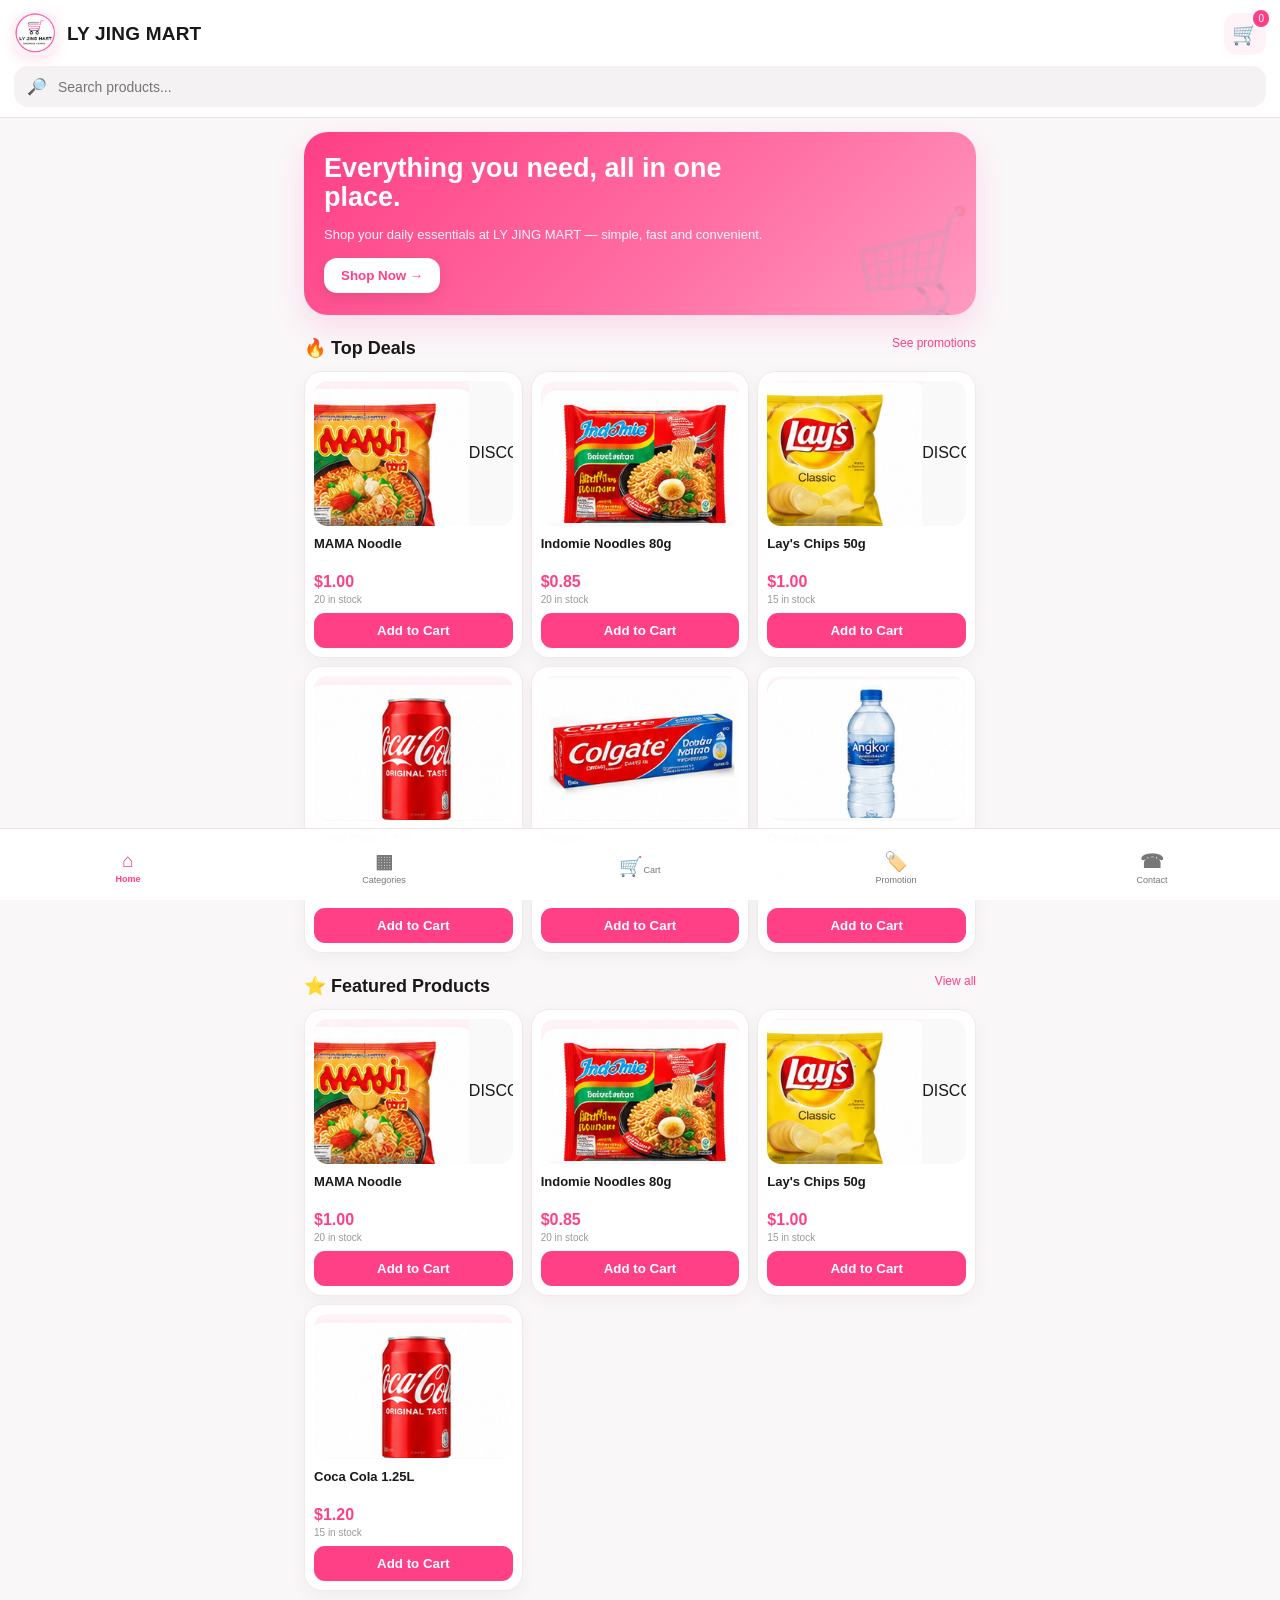
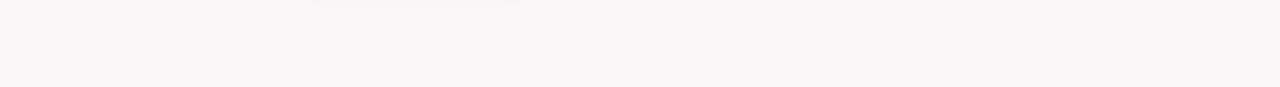
==== commit 8006b926: "Update index.html" ====
--- a/index.html
+++ b/index.html
@@ -177,8 +177,95 @@
   .product-card button{font-size:11px;padding:7px 4px}
   .category-card{padding:10px}
 }
+
+@media (max-width:600px){
+  body{font-size:12px}
+  .container{padding:8px 8px 78px}
+  header{padding:7px 8px}
+  header img,.logo{height:34px;max-width:130px}
+  h1{font-size:18px;margin:7px 0}
+  h2{font-size:15px;margin:7px 0}
+  h3{font-size:12px}
+  .banner{margin:6px 0;border-radius:12px}
+  .banner img{max-height:105px;object-fit:cover}
+  .products{grid-template-columns:repeat(3,minmax(0,1fr));gap:6px}
+  .product-card{padding:5px;border-radius:10px}
+  .product-card img,.product-image{height:72px}
+  .product-card h3{font-size:10px;line-height:1.15;margin:4px 0 2px}
+  .product-card .price{font-size:12px}
+  .product-card button{font-size:10px;padding:6px 2px;border-radius:8px}
+  .card,.checkout-card,.cart-card,.form-card{padding:9px!important;border-radius:11px!important;margin-bottom:7px!important}
+  input,select,textarea{padding:8px!important;font-size:12px!important}
+  button{padding:8px 10px;font-size:12px}
+  .cart-item{padding:6px 0!important}
+  .cart-item img{width:48px!important;height:48px!important}
+  .bottom-nav{height:54px}
+  .bottom-nav a,.bottom-nav button{font-size:10px}
+  .bottom-nav i{font-size:16px}
+}
+
+.cart-count-badge{position:absolute;top:-5px;right:-8px;min-width:17px;height:17px;padding:0 4px;border-radius:999px;background:#ff2f86;color:#fff;font-size:10px;font-weight:800;line-height:17px;text-align:center;border:2px solid #fff;display:none}
+.cart-nav-wrap{position:relative;display:inline-flex;align-items:center;justify-content:center}
+@media(max-width:600px){.cart-count-badge{min-width:16px;height:16px;line-height:16px;font-size:9px;top:-4px;right:-7px}}
+
+.cart-nav-icon{position:relative;display:inline-block!important;font-style:normal}
+.cart-nav-icon .cart-count-badge{position:absolute;top:-7px;right:-10px}
+<style>
+.discountPill{font-weight:800}
+.discountHint{display:none;background:#fff0f6;color:#ff2f86;border-radius:9px;padding:7px 9px;margin:6px 0;font-size:11px}
+<style>
+.categoryPills,.catPills,.categories-scroll{display:flex;gap:7px;overflow-x:auto;white-space:nowrap;scrollbar-width:none;-webkit-overflow-scrolling:touch}
+.categoryPills::-webkit-scrollbar,.catPills::-webkit-scrollbar,.categories-scroll::-webkit-scrollbar{display:none}
+.categoryPills .catPill,.catPills .catPill,.categories-scroll .catPill{flex:0 0 auto}
+<style>
+@media(max-width:600px){
+  .categoryPills,.catPills,.categories-scroll{padding-bottom:3px}
+  .catPill{padding:6px 10px;font-size:11px;border-radius:999px}
+}
+
+.scrollCategories{
+  display:flex!important;
+  flex-wrap:nowrap!important;
+  width:100%!important;
+  max-width:100%!important;
+  overflow-x:scroll!important;
+  overflow-y:hidden!important;
+  white-space:nowrap!important;
+  touch-action:pan-x!important;
+  -webkit-overflow-scrolling:touch!important;
+  scrollbar-width:none!important;
+}
+.scrollCategories::-webkit-scrollbar{display:none!important}
+.scrollCategories .catPill{
+  flex:0 0 auto!important;
+  display:inline-flex!important;
+  white-space:nowrap!important;
+}
 </style>
 
+
+<style id="category-scroll-fix">
+.categoryPills,.catPills,.categories-scroll,.scrollCategories{
+  display:flex!important;
+  flex-wrap:nowrap!important;
+  width:100%!important;
+  max-width:100%!important;
+  overflow-x:auto!important;
+  overflow-y:hidden!important;
+  white-space:nowrap!important;
+  touch-action:pan-x!important;
+  -webkit-overflow-scrolling:touch!important;
+  scrollbar-width:none!important;
+  cursor:grab;
+}
+.categoryPills::-webkit-scrollbar,.catPills::-webkit-scrollbar,
+.categories-scroll::-webkit-scrollbar,.scrollCategories::-webkit-scrollbar{display:none!important}
+.categoryPills .catPill,.catPills .catPill,
+.categories-scroll .catPill,.scrollCategories .catPill{
+  flex:0 0 auto!important;
+}
+.scrollCategories.dragging{cursor:grabbing!important}
+</style>
 </head>
 <body>
 <header class="top">
@@ -208,8 +295,17 @@
 <button class="catPill" onclick="renderCategory('Personal Care',this)">🧴 Personal Care</button>
 <button class="catPill" onclick="renderCategory('Home',this)">🏠 Home</button>
 <button class="catPill" onclick="renderCategory('Baby',this)">👶 Baby</button>
+<button class="catPill" onclick="renderCategory('Rice',this)">🍚 Rice</button>
+<button class="catPill" onclick="renderCategory('Drinks',this)">🥤 Drinks</button>
+<button class="catPill" onclick="renderCategory('Snacks',this)">🍿 Snacks</button>
+<button class="catPill" onclick="renderCategory('Personal Care',this)">🧴 Personal Care</button>
+<button class="catPill" onclick="renderCategory('Cleaning',this)">🧹 Cleaning</button>
+<button class="catPill" onclick="renderCategory('Household',this)">🏠 Household</button>
+<button class="catPill" onclick="renderCategory('Baby',this)">👶 Baby</button>
+<button class="catPill discountPill" onclick="renderCategory('Discount',this)">🏷️ Discount</button>
 </div>
 <div class="catProductsTitle"><h3 id="catTitle">All Products</h3><span id="catCount"></span></div>
+<div id="discountHint" class="discountHint">🏷️ Discount items are shown here when available.</div>
 <div class="products" id="categoryProducts"></div>
 </section>
 
@@ -249,33 +345,35 @@
 
 <section id="promotion" class="page">
 <button class="back" onclick="openPage('home')">← Home</button>
-<div class="promoHero"><div><span class="eyebrow">LIMITED TIME</span><h1>🔥 Promotions & Discounts</h1><p>Special prices on selected LY JING MART items.</p></div><div class="promoBadge">SALE</div></div>
-<div class="promoTitle"><div><h2>💖 Discount Items</h2><p>Grab your favorites before the offer ends.</p></div></div>
-<div class="products" id="discountProducts"></div>
-<div class="promoNote"><div class="promoNoteIcon">🎁</div><div><b>More promotions coming</b><p>New discount items can be added anytime.</p></div><button onclick="openPage('contact')">Ask Us</button></div>
+<div class="promoHero"><div><span class="eyebrow">LY JING MART</span><h1>📢 Promotion</h1><p>Latest promotions, special announcements and upcoming offers.</p></div><div class="promoBadge">INFO</div></div>
+<div class="promoNote"><div class="promoNoteIcon">🎁</div><div><b>Special offers coming soon</b><p>Discounted products will appear directly in Categories.</p></div></div>
+<div class="promoNote"><div class="promoNoteIcon">📣</div><div><b>Want to know about a promotion?</b><p>Contact LY JING MART for the latest offer.</p></div><button onclick="openPage('contact')">Contact</button></div>
 </section>
 </main>
 
 <nav class="bottom">
 <button class="nav active" onclick="openPage('home',this)"><b>⌂</b>Home</button>
 <button class="nav" onclick="openPage('categories',this)"><b>▦</b>Categories</button>
-<button class="nav" onclick="openPage('cart',this)"><b>🛒</b>Cart</button>
+<button class="nav" onclick="openPage('cart',this)"><b class="cart-nav-icon">🛒<span id="cartCountBadge" class="cart-count-badge">0</span></b>Cart</button>
 <button class="nav" onclick="openPage('promotion',this)"><b>🏷️</b>Promotion</button>
 <button class="nav" onclick="openPage('contact',this)"><b>☎</b>Contact</button>
 </nav>
 
 <div id="productModal" class="modal" onclick="if(event.target===this)closeModal()"><div class="sheet"><button class="close" onclick="closeModal()">✕</button><div id="detail"></div></div></div>
 
-<script src="https://telegram.org/js/telegram-web-app.js"></script>
+<script src="https://telegram.org/js/telegram-web-app.js">
+document.addEventListener('DOMContentLoaded',updateCartBadge);
+window.addEventListener('storage',updateCartBadge);
+</script>
 <script>
 const ORDER_API_URL="https://script.google.com/macros/s/AKfycbyvey9j8mb8KUBgoHJe45c79hZ3rMw8WuVKlLzuhkUPYgb3X8jUWDyc3H6o5HYNDtVk/exec";
 const tg=window.Telegram?.WebApp||null;
 if(tg){tg.ready();tg.expand();}
 const TELEGRAM_INIT_DATA=tg?tg.initData:"";
 const products=[
-{id:1,name:"MAMA Noodle",price:1,cat:"Food",img:"mama.png",e:"🍜",stock:20},
+{id:1,name:"MAMA Noodle",price:1,cat:"Food",img:"mama.png",e:"🍜",stock:20,discount:true},
 {id:2,name:"Indomie Noodles 80g",price:.85,cat:"Food",img:"indomie.png",e:"🍜",stock:20},
-{id:3,name:"Lay's Chips 50g",price:1,cat:"Snacks",img:"lays.png",e:"🥔",stock:15},
+{id:3,name:"Lay's Chips 50g",price:1,cat:"Snacks",img:"lays.png",e:"🥔",stock:15,discount:true},
 {id:4,name:"Coca Cola 1.25L",price:1.2,cat:"Drinks",img:"coke.png",e:"🥤",stock:15},
 {id:5,name:"Colgate",price:2.5,cat:"Personal Care",img:"colgate.png",e:"🪥",stock:10},
 {id:6,name:"Drinking Water",price:.5,cat:"Drinks",img:"water.png",e:"💧",stock:30}
@@ -283,22 +381,32 @@
 let cart=JSON.parse(localStorage.getItem("lyjing_cart")||"[]");
 let method="Delivery";
 
-function save(){localStorage.setItem("lyjing_cart",JSON.stringify(cart));updateCount()}
+
+function updateCartBadge(){
+  var badge=document.getElementById('cartCountBadge');
+  var total=(typeof cart!=='undefined' && Array.isArray(cart))
+    ? cart.reduce(function(n,item){return n+(Number(item.qty)||0)},0) : 0;
+  if(badge){
+    badge.textContent=total;
+    badge.style.display=total>0?'inline-flex':'none';
+  }
+  var top=document.getElementById('count');
+  if(top) top.textContent=total;
+}
+function save(){localStorage.setItem("lyjing_cart",JSON.stringify(cart));updateCount();updateCartBadge()}
 function updateCount(){count.textContent=cart.reduce((s,x)=>s+x.qty,0)}
-function card(p){return `<div class="card" onclick="openDetail(${p.id})"><div class="photo"><img src="${p.img}" onerror="this.outerHTML='<div class=emoji>${p.e}</div>'"></div><div class="name">${p.name}</div><div class="price">$${p.price.toFixed(2)}</div><div class="stock">${p.stock} in stock</div><button class="add" onclick="event.stopPropagation();add(${p.id})">Add to Cart</button></div>`}
+function card(p){return `<div class="card" onclick="openDetail(${p.id})"><div class="photo"><img src="${p.img}" onerror="this.outerHTML='<div class=emoji>${p.e}</div>'">${p.discount?'<span class="saleTag">DISCOUNT</span>':''}</div><div class="name">${p.name}</div><div class="price">$${p.price.toFixed(2)}</div><div class="stock">${p.stock} in stock</div><button class="add" onclick="event.stopPropagation();add(${p.id})">Add to Cart</button></div>`}
 function render(a=products){
   productsBox.innerHTML=a.map(card).join("");
   featured.innerHTML=a.slice(0,4).map(card).join("");
-  const dp=document.getElementById("discountProducts");
-  if(dp) dp.innerHTML=products.slice(0,4).map((p,i)=>{const off=["SPECIAL","10% OFF","HOT DEAL","SAVE"][i];return `<div class="card"><div class="photo"><img src="${p.img}" onerror="this.outerHTML='<div class=emoji>${p.e}</div>'"><span class="saleTag">${off}</span></div><div class="name">${p.name}</div><div class="price">$${p.price.toFixed(2)}</div><div class="stock">Promotion price</div><button class="add" onclick="add(${p.id})">Add to Cart</button></div>`}).join("");
 }
 function renderCategory(cat,btn){
   document.querySelectorAll('.catPill').forEach(x=>x.classList.remove('active'));
   if(btn) btn.classList.add('active');
-  const filtered=cat==='All'?products:products.filter(p=>p.cat===cat);
+  const filtered=cat==='All'?products:(cat==='Discount'?products.filter(p=>p.discount):products.filter(p=>p.cat===cat));
   document.getElementById('catTitle').textContent=cat==='All'?'All Products':cat;
   document.getElementById('catCount').textContent=filtered.length+' items';
-  document.getElementById('categoryProducts').innerHTML=filtered.map(card).join('');
+  document.getElementById('categoryProducts').innerHTML=filtered.map(card).join('');document.getElementById('discountHint').style.display=cat==='Discount'?'block':'none';
 }
 function filterCategory(cat){
   openPage('categories');
@@ -368,5 +476,52 @@
 document.getElementById("search").oninput=e=>{let q=e.target.value.toLowerCase();render(products.filter(p=>(p.name+" "+p.cat).toLowerCase().includes(q)))};
 province.onchange=renderCheckout;
 render();updateCount();
+
+document.addEventListener('DOMContentLoaded',updateCartBadge);
+window.addEventListener('storage',updateCartBadge);
+</script>
+
+<script id="category-drag-fix">
+document.addEventListener('DOMContentLoaded', function(){
+  document.querySelectorAll('.categoryPills,.catPills,.categories-scroll,.scrollCategories').forEach(function(el){
+    if(el.dataset.dragReady) return;
+    el.dataset.dragReady='1';
+
+    var down=false, startX=0, startScroll=0;
+
+    el.addEventListener('pointerdown', function(e){
+      down=true;
+      startX=e.clientX;
+      startScroll=el.scrollLeft;
+      el.classList.add('dragging');
+      try{el.setPointerCapture(e.pointerId)}catch(_){}
+    });
+
+    el.addEventListener('pointermove', function(e){
+      if(!down) return;
+      var dx=e.clientX-startX;
+      if(Math.abs(dx)>2) el.scrollLeft=startScroll-dx;
+    });
+
+    function stop(e){
+      down=false;
+      el.classList.remove('dragging');
+      try{if(e.pointerId!==undefined) el.releasePointerCapture(e.pointerId)}catch(_){}
+    }
+    el.addEventListener('pointerup',stop);
+    el.addEventListener('pointercancel',stop);
+    el.addEventListener('pointerleave',function(e){
+      if(e.pointerType==='mouse') stop(e);
+    });
+
+    // Shift-wheel / trackpad support.
+    el.addEventListener('wheel',function(e){
+      if(Math.abs(e.deltaY)>Math.abs(e.deltaX)){
+        el.scrollLeft += e.deltaY;
+        e.preventDefault();
+      }
+    },{passive:false});
+  });
+});
 </script>
 </body></html>
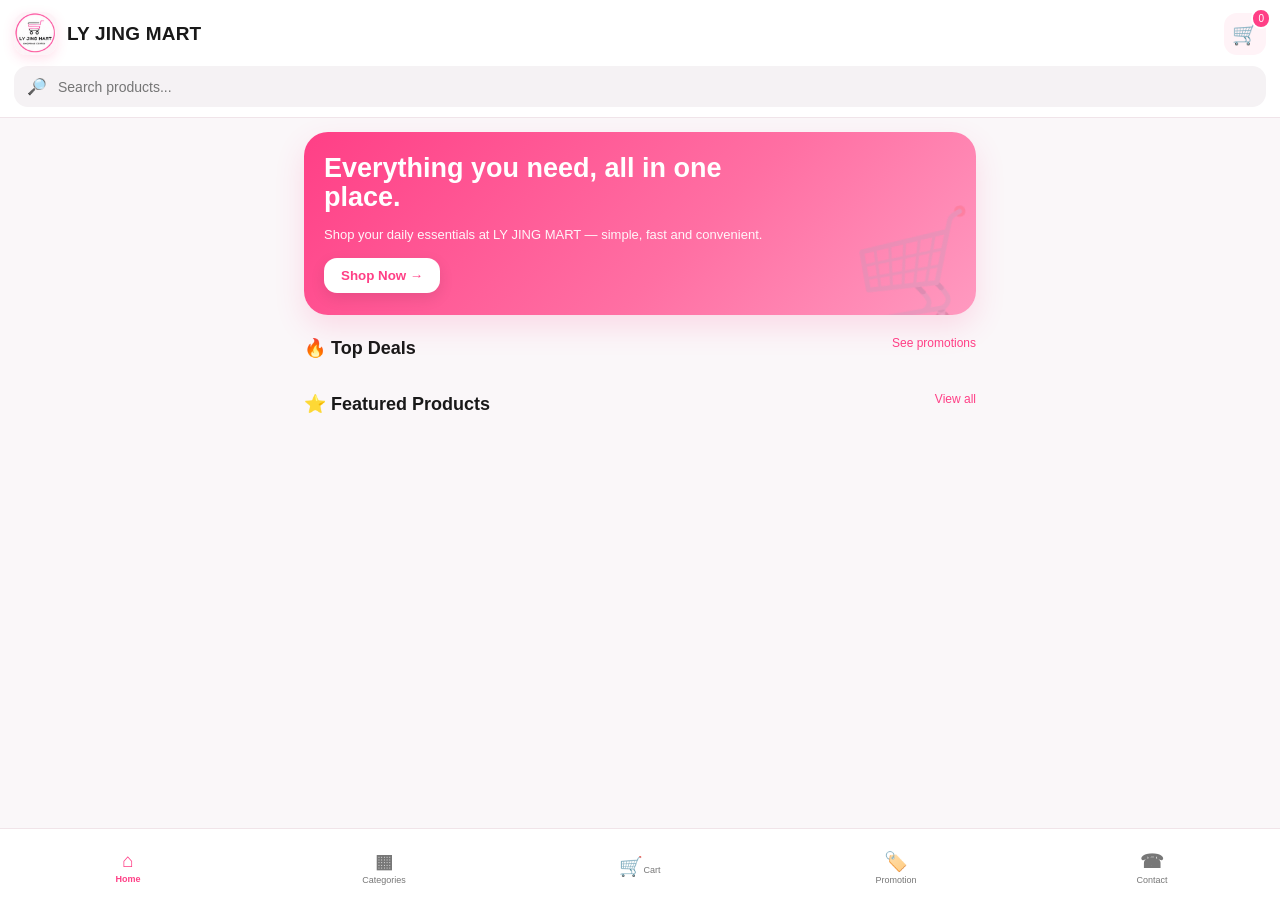
==== commit ecc1f2cb: "Update index.html" ====
--- a/index.html
+++ b/index.html
@@ -361,23 +361,44 @@
 
 <div id="productModal" class="modal" onclick="if(event.target===this)closeModal()"><div class="sheet"><button class="close" onclick="closeModal()">✕</button><div id="detail"></div></div></div>
 
-<script src="https://telegram.org/js/telegram-web-app.js">
-document.addEventListener('DOMContentLoaded',updateCartBadge);
-window.addEventListener('storage',updateCartBadge);
-</script>
+<script src="https://telegram.org/js/telegram-web-app.js"></script>
 <script>
 const ORDER_API_URL="https://script.google.com/macros/s/AKfycbyvey9j8mb8KUBgoHJe45c79hZ3rMw8WuVKlLzuhkUPYgb3X8jUWDyc3H6o5HYNDtVk/exec";
 const tg=window.Telegram?.WebApp||null;
 if(tg){tg.ready();tg.expand();}
 const TELEGRAM_INIT_DATA=tg?tg.initData:"";
-const products=[
-{id:1,name:"MAMA Noodle",price:1,cat:"Food",img:"mama.png",e:"🍜",stock:20,discount:true},
-{id:2,name:"Indomie Noodles 80g",price:.85,cat:"Food",img:"indomie.png",e:"🍜",stock:20},
-{id:3,name:"Lay's Chips 50g",price:1,cat:"Snacks",img:"lays.png",e:"🥔",stock:15,discount:true},
-{id:4,name:"Coca Cola 1.25L",price:1.2,cat:"Drinks",img:"coke.png",e:"🥤",stock:15},
-{id:5,name:"Colgate",price:2.5,cat:"Personal Care",img:"colgate.png",e:"🪥",stock:10},
-{id:6,name:"Drinking Water",price:.5,cat:"Drinks",img:"water.png",e:"💧",stock:30}
-];
+const productsBox=document.getElementById("products");
+const featured=document.getElementById("featured");
+const count=document.getElementById("count");
+const cartList=document.getElementById("cartList");
+const cartSummary=document.getElementById("cartSummary");
+const checkoutSummary=document.getElementById("checkoutSummary");
+const customerName=document.getElementById("customerName");
+const customerPhone=document.getElementById("customerPhone");
+const province=document.getElementById("province");
+const remark=document.getElementById("remark");
+const deliveryBtn=document.getElementById("deliveryBtn");
+const pickupBtn=document.getElementById("pickupBtn");
+const deliveryFields=document.getElementById("deliveryFields");
+const pickupFields=document.getElementById("pickupFields");
+const productModal=document.getElementById("productModal");
+const detail=document.getElementById("detail");
+const orderNumber=document.getElementById("orderNumber");
+
+let products=[];
+
+async function loadProducts(){
+  const data=await fetch("products.json").then(r=>r.json());
+  products=data.map(p=>({
+    id:p.id,
+    name:p.name,
+    price:p.price,
+    cat:p.category,
+    img:p.photo || "",
+    e:p.emoji || "🛍️",
+    stock:p.stock
+  }));
+}
 let cart=JSON.parse(localStorage.getItem("lyjing_cart")||"[]");
 let method="Delivery";
 
@@ -435,50 +456,63 @@
 const tgUser=tg?.initDataUnsafe?.user||{};
 const orderId="LJM"+Date.now().toString().slice(-6);
 
+const enteredName=customerName.value.trim();
+const enteredPhone=customerPhone.value.trim();
+const telegramName=[tgUser.first_name||"",tgUser.last_name||""].join(" ").trim();
+
 const order={
- orderId:orderId,
- customer:{
-   name:customerName.value.trim()||[tgUser.first_name||"",tgUser.last_name||""].join(" ").trim(),
-   phone:customerPhone.value.trim()
- },
- delivery:method,
- province:method==="Pickup"?"":province.value,
- deliveryFee:fee,
- subtotal:subtotal,
- total:total,
- note:remark.value.trim(),
- items:cart.map(x=>({id:x.id,name:x.name,price:x.price,qty:x.qty}))
+  orderId:orderId,
+  customerName:enteredName||telegramName,
+  phone:enteredPhone,
+  name:enteredName||telegramName,
+  customer:{
+    name:enteredName||telegramName,
+    phone:enteredPhone
+  },
+  telegramUserId:tgUser.id||"",
+  telegramUsername:tgUser.username||"",
+  delivery:method,
+  province:method==="Pickup"?"":province.value,
+  deliveryFee:fee,
+  subtotal:subtotal,
+  total:total,
+  note:remark.value.trim(),
+  items:cart.map(x=>({id:x.id,name:x.name,price:x.price,qty:x.qty}))
 };
 
+const btn=document.querySelector('#checkoutPage .checkout');
+if(btn){btn.disabled=true;btn.textContent="Sending Order...";}
+
 try{
- const btn=document.querySelector('#checkoutPage .checkout');
- if(btn)btn.disabled=true;
- if(btn)btn.textContent="Sending Order...";
- const response=await fetch(ORDER_API_URL,{
-   method:"POST",
-   headers:{"Content-Type":"text/plain;charset=utf-8"},
-   body:JSON.stringify({initData:TELEGRAM_INIT_DATA,order:order})
- });
- const result=await response.json();
- if(!result.success) throw new Error(result.error||"Order server rejected the order.");
- cart=[];save();
- orderNumber.textContent="Order Number: #"+(result.orderId||orderId);
- openPage("success");
+  // Google Apps Script receives the order, but Telegram WebView/GitHub
+  // may block reading the cross-origin response. We do not depend on
+  // that response to complete the order.
+  await fetch(ORDER_API_URL,{
+    method:"POST",
+    mode:"no-cors",
+    headers:{"Content-Type":"text/plain;charset=utf-8"},
+    body:JSON.stringify({
+      initData:TELEGRAM_INIT_DATA,
+      order:order
+    })
+  });
+
+  cart=[];save();
+  orderNumber.textContent="Order Number: #"+orderId;
+  openPage("success");
 }catch(error){
- console.error(error);
- alert("Order could not be sent.\n\n"+error.message);
+  console.warn("Order response unavailable:",error);
+
+  // The Apps Script may already have received the order even when
+  // the browser reports a cross-origin/load error.
+  cart=[];save();
+  orderNumber.textContent="Order Number: #"+orderId;
+  openPage("success");
 }finally{
- const btn=document.querySelector('#checkoutPage .checkout');
- if(btn){btn.disabled=false;btn.textContent="Confirm Order";}
-}
-}
-const productsBox=document.getElementById("products"),featured=document.getElementById("featured"),count=document.getElementById("count"),cartList=document.getElementById("cartList"),cartSummary=document.getElementById("cartSummary"),checkoutSummary=document.getElementById("checkoutSummary"),productModal=document.getElementById("productModal"),detail=document.getElementById("detail"),deliveryBtn=document.getElementById("deliveryBtn"),pickupBtn=document.getElementById("pickupBtn"),deliveryFields=document.getElementById("deliveryFields"),pickupFields=document.getElementById("pickupFields"),province=document.getElementById("province"),customerPhone=document.getElementById("customerPhone"),customerName=document.getElementById("customerName"),remark=document.getElementById("remark"),orderNumber=document.getElementById("orderNumber");
-document.getElementById("search").oninput=e=>{let q=e.target.value.toLowerCase();render(products.filter(p=>(p.name+" "+p.cat).toLowerCase().includes(q)))};
-province.onchange=renderCheckout;
-render();updateCount();
-
-document.addEventListener('DOMContentLoaded',updateCartBadge);
-window.addEventListener('storage',updateCartBadge);
+  if(btn){btn.disabled=false;btn.textContent="Confirm Order";}
+}
+}
+
 </script>
 
 <script id="category-drag-fix">
@@ -523,5 +557,13 @@
     },{passive:false});
   });
 });
+
+document.addEventListener("DOMContentLoaded",function(){
+  render(products);
+  renderCategory("All",document.querySelector("#categories .catPill"));
+  updateCount();
+  updateCartBadge();
+});
+window.addEventListener("storage",updateCartBadge);
 </script>
 </body></html>
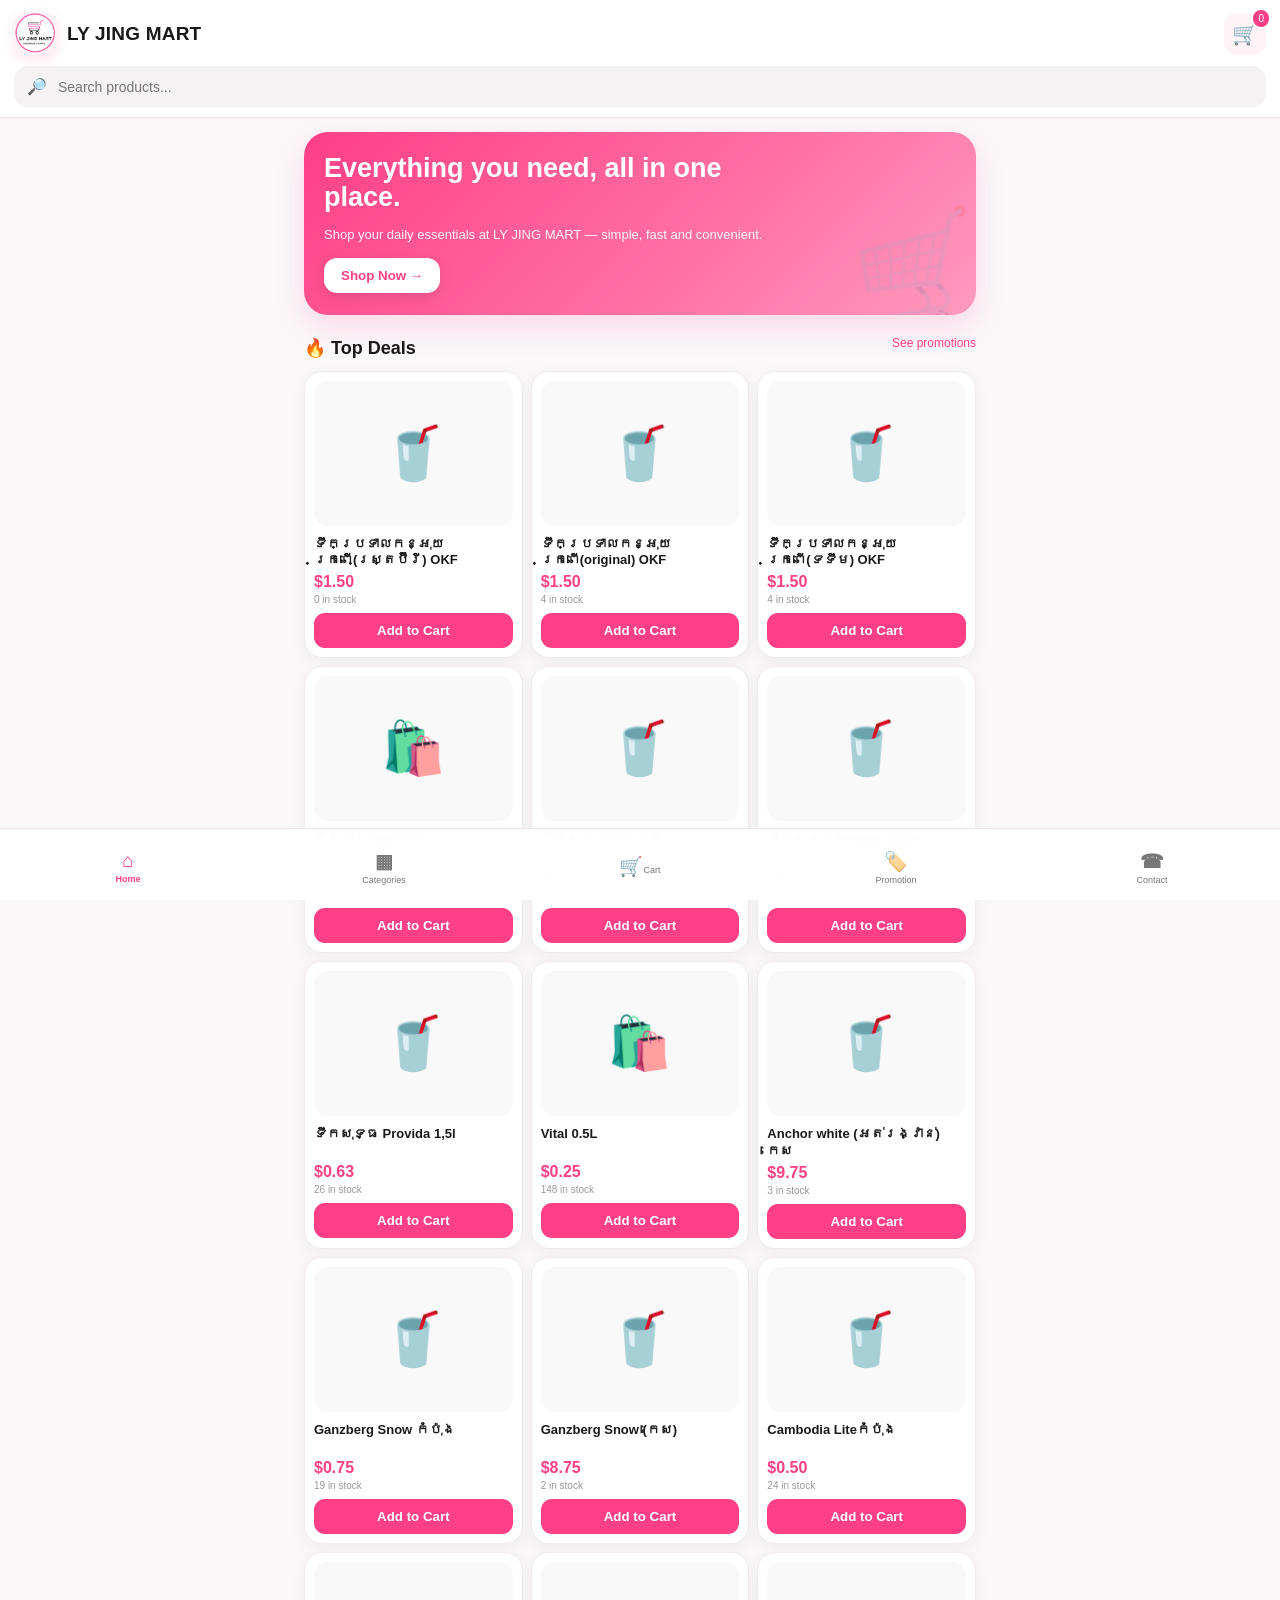
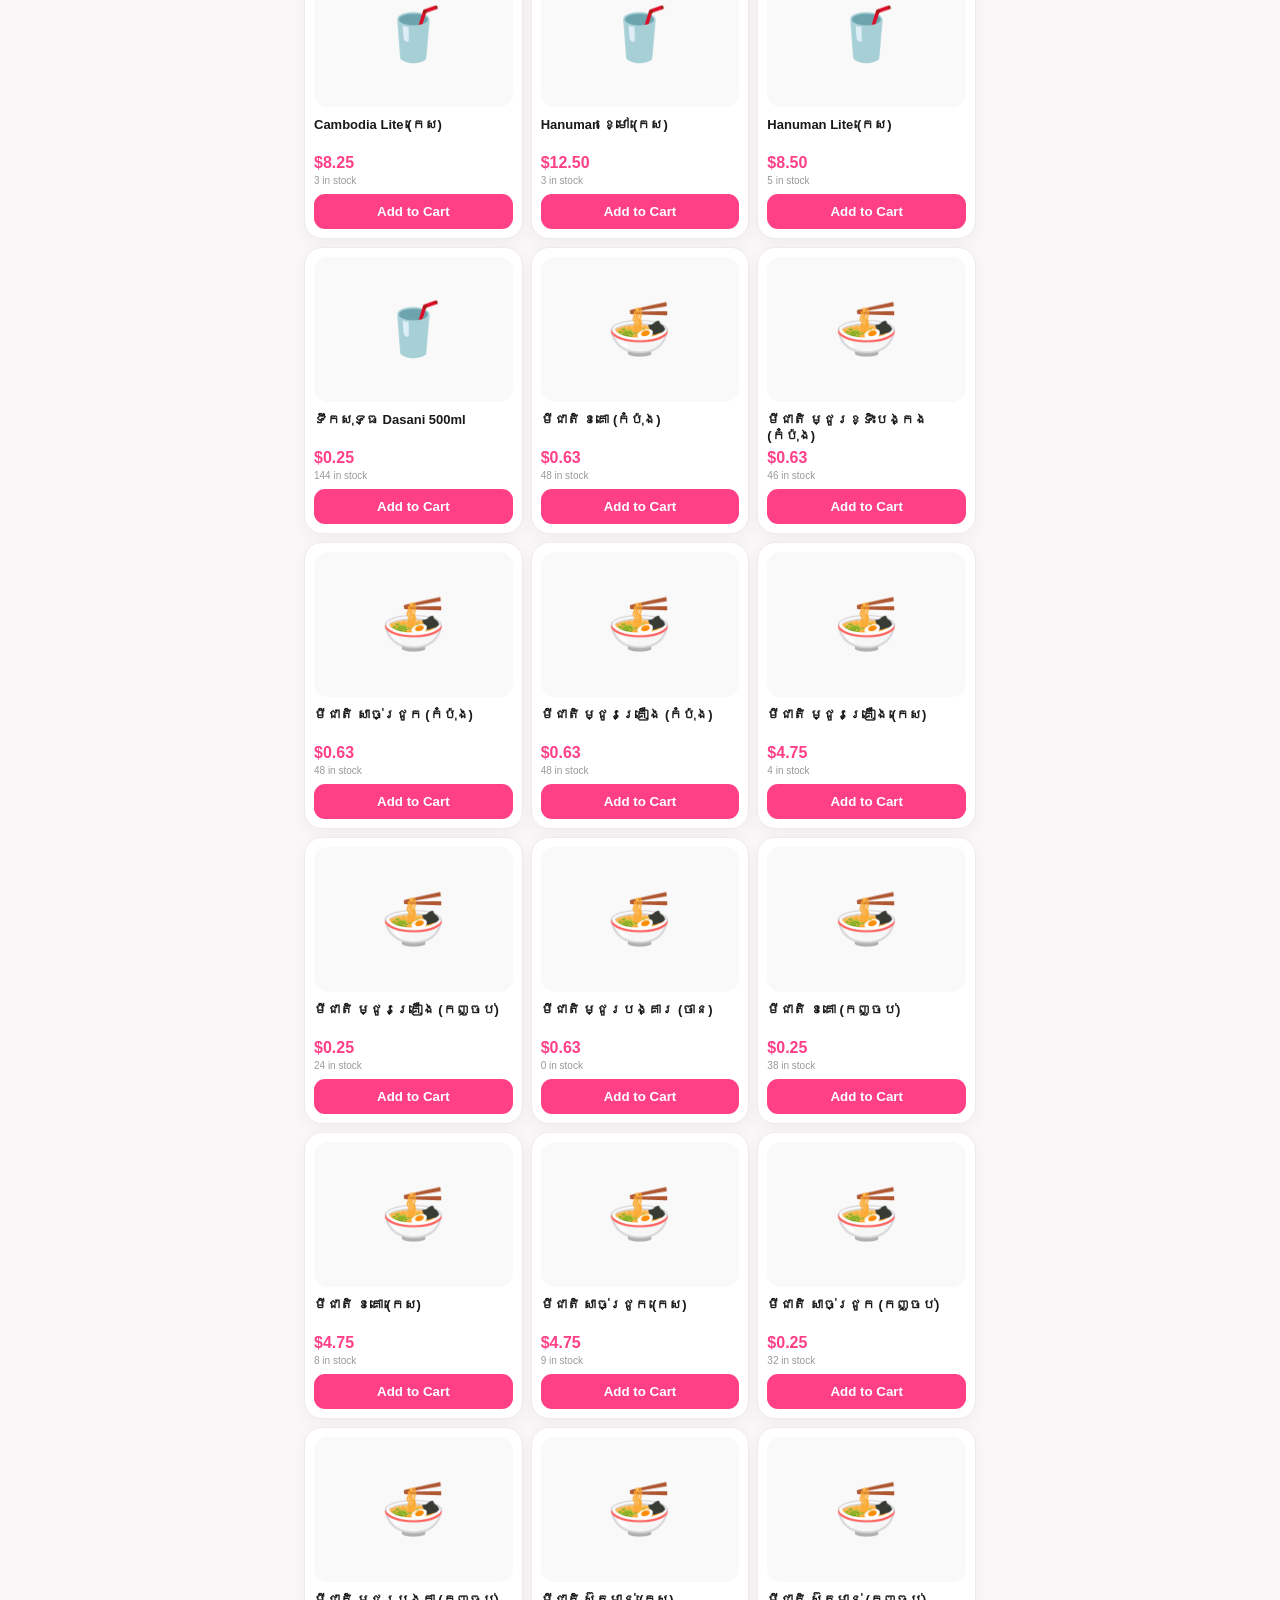
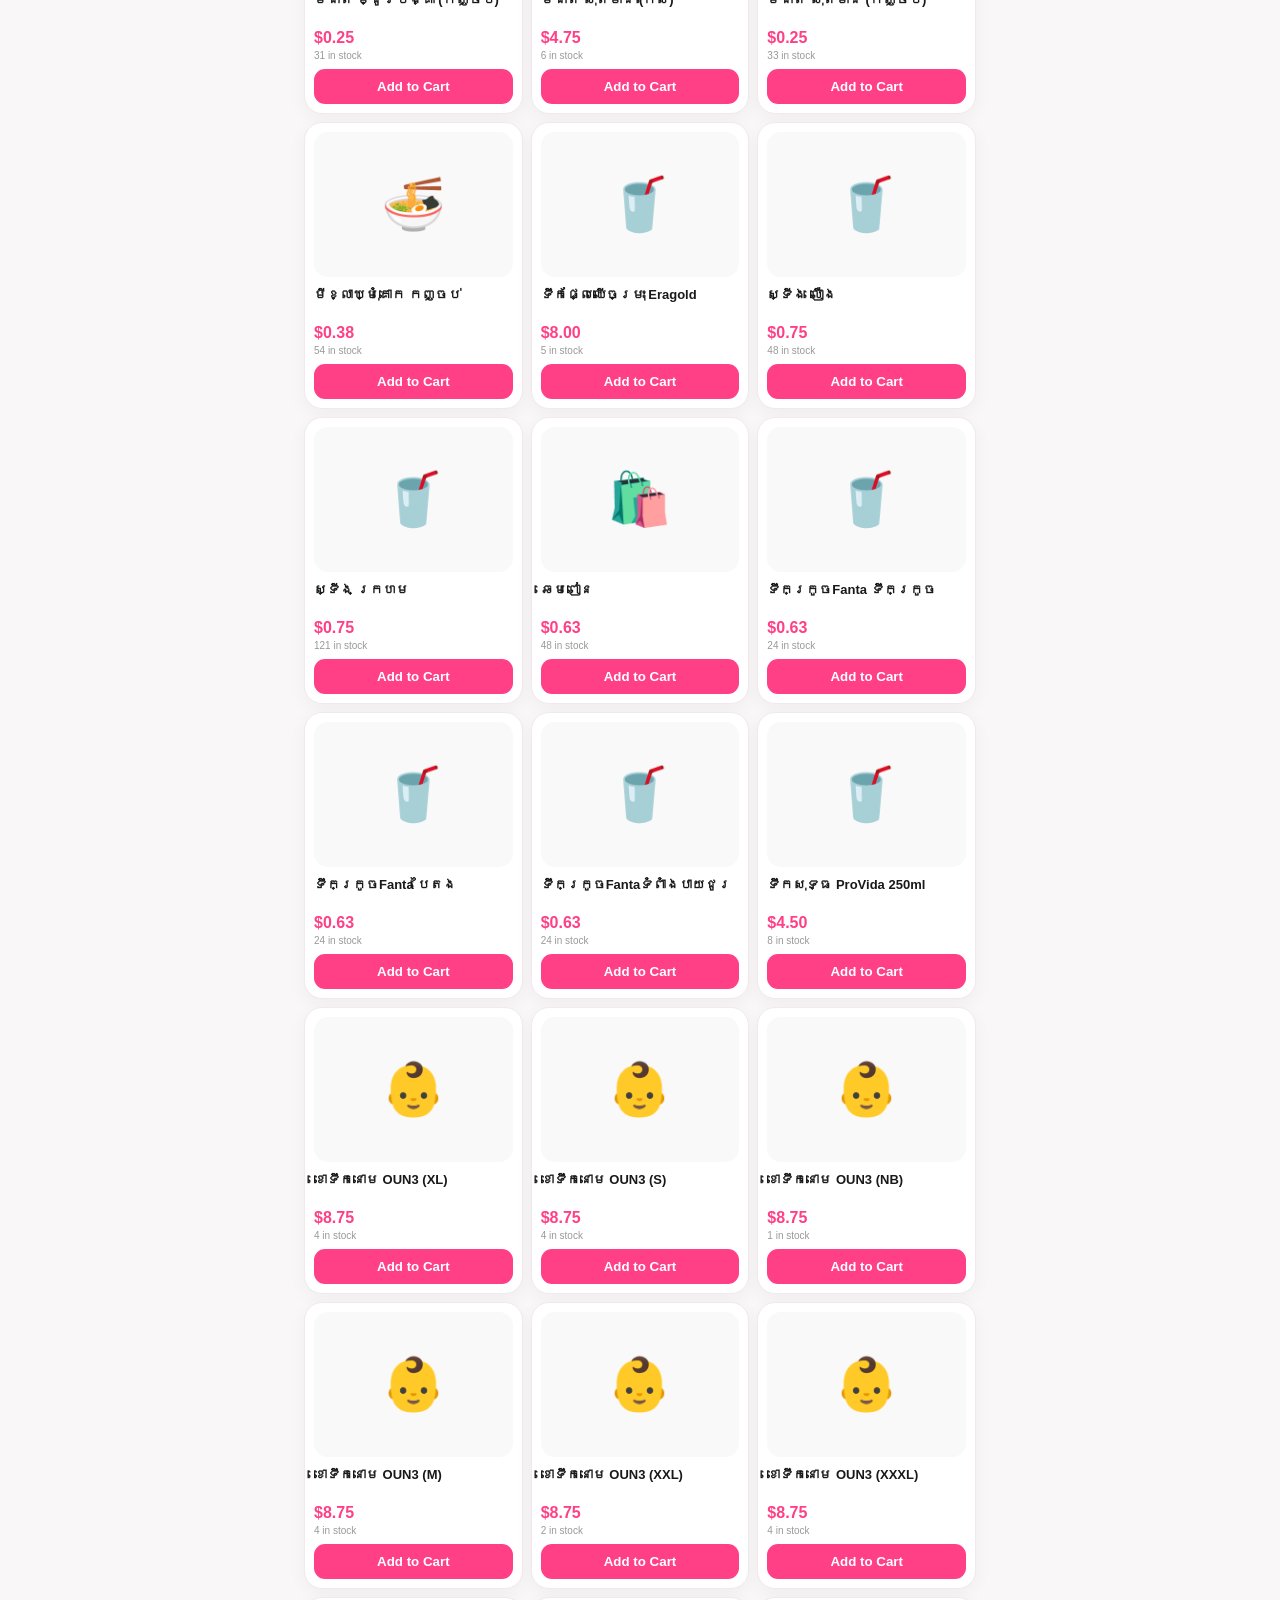
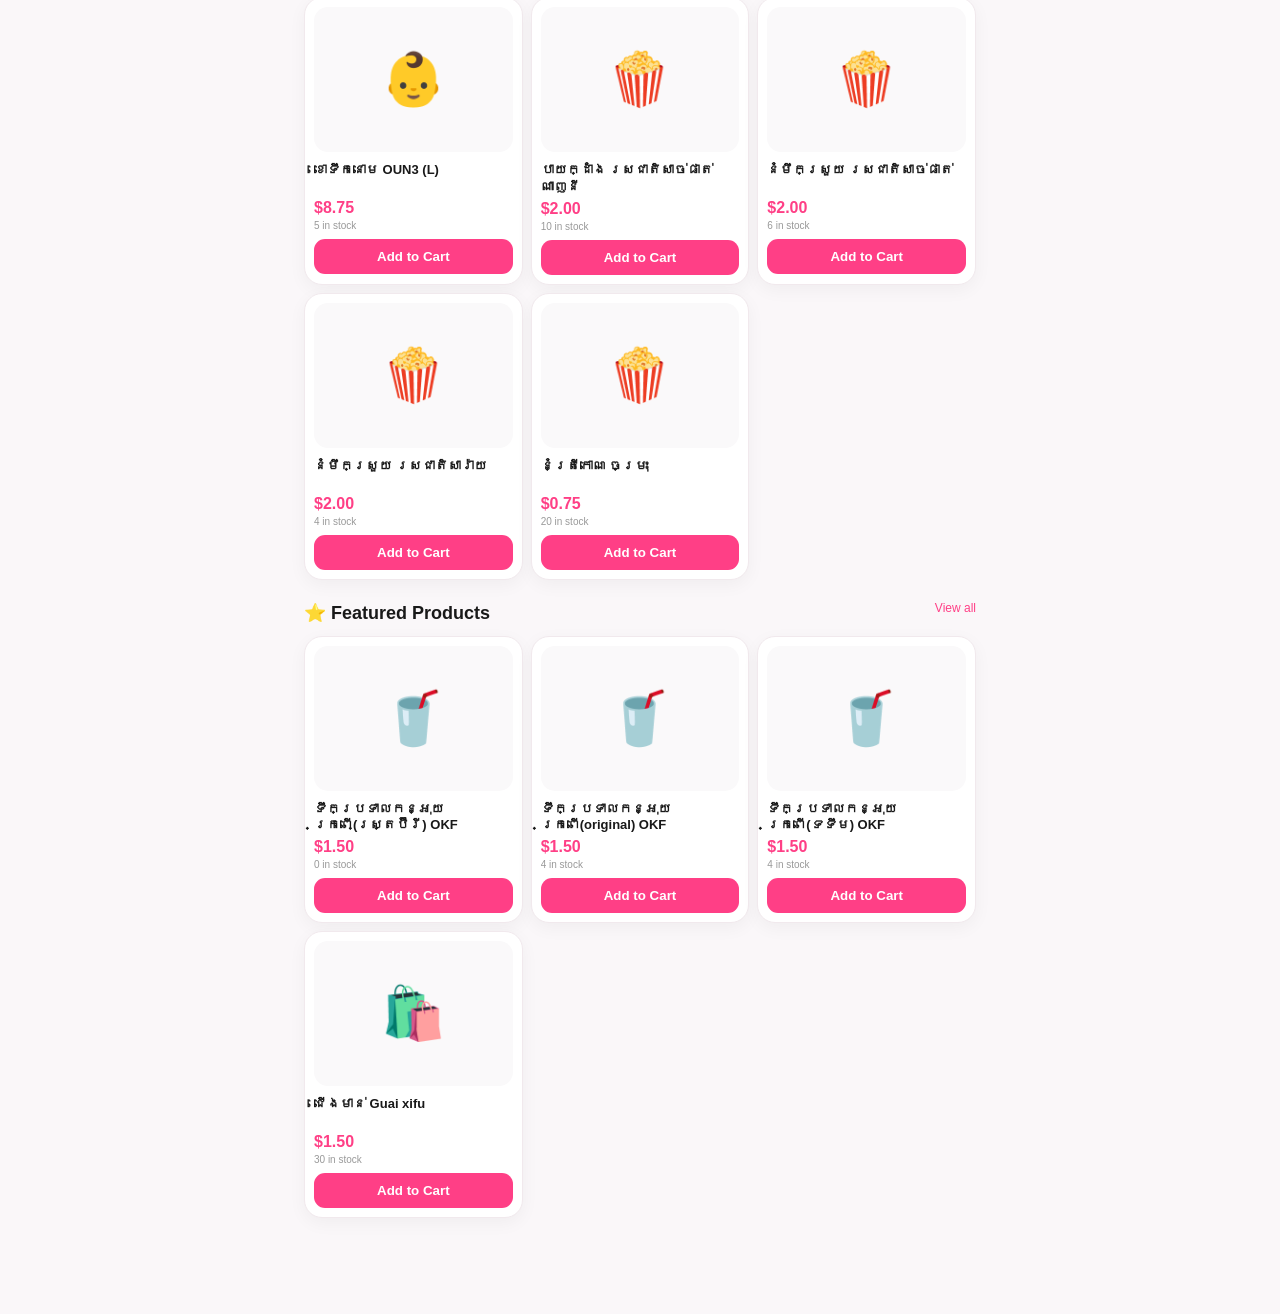
==== commit 64aabc8e: "Update index.html" ====
--- a/index.html
+++ b/index.html
@@ -558,7 +558,8 @@
   });
 });
 
-document.addEventListener("DOMContentLoaded",function(){
+document.addEventListener("DOMContentLoaded",async function(){
+  await loadProducts();
   render(products);
   renderCategory("All",document.querySelector("#categories .catPill"));
   updateCount();
